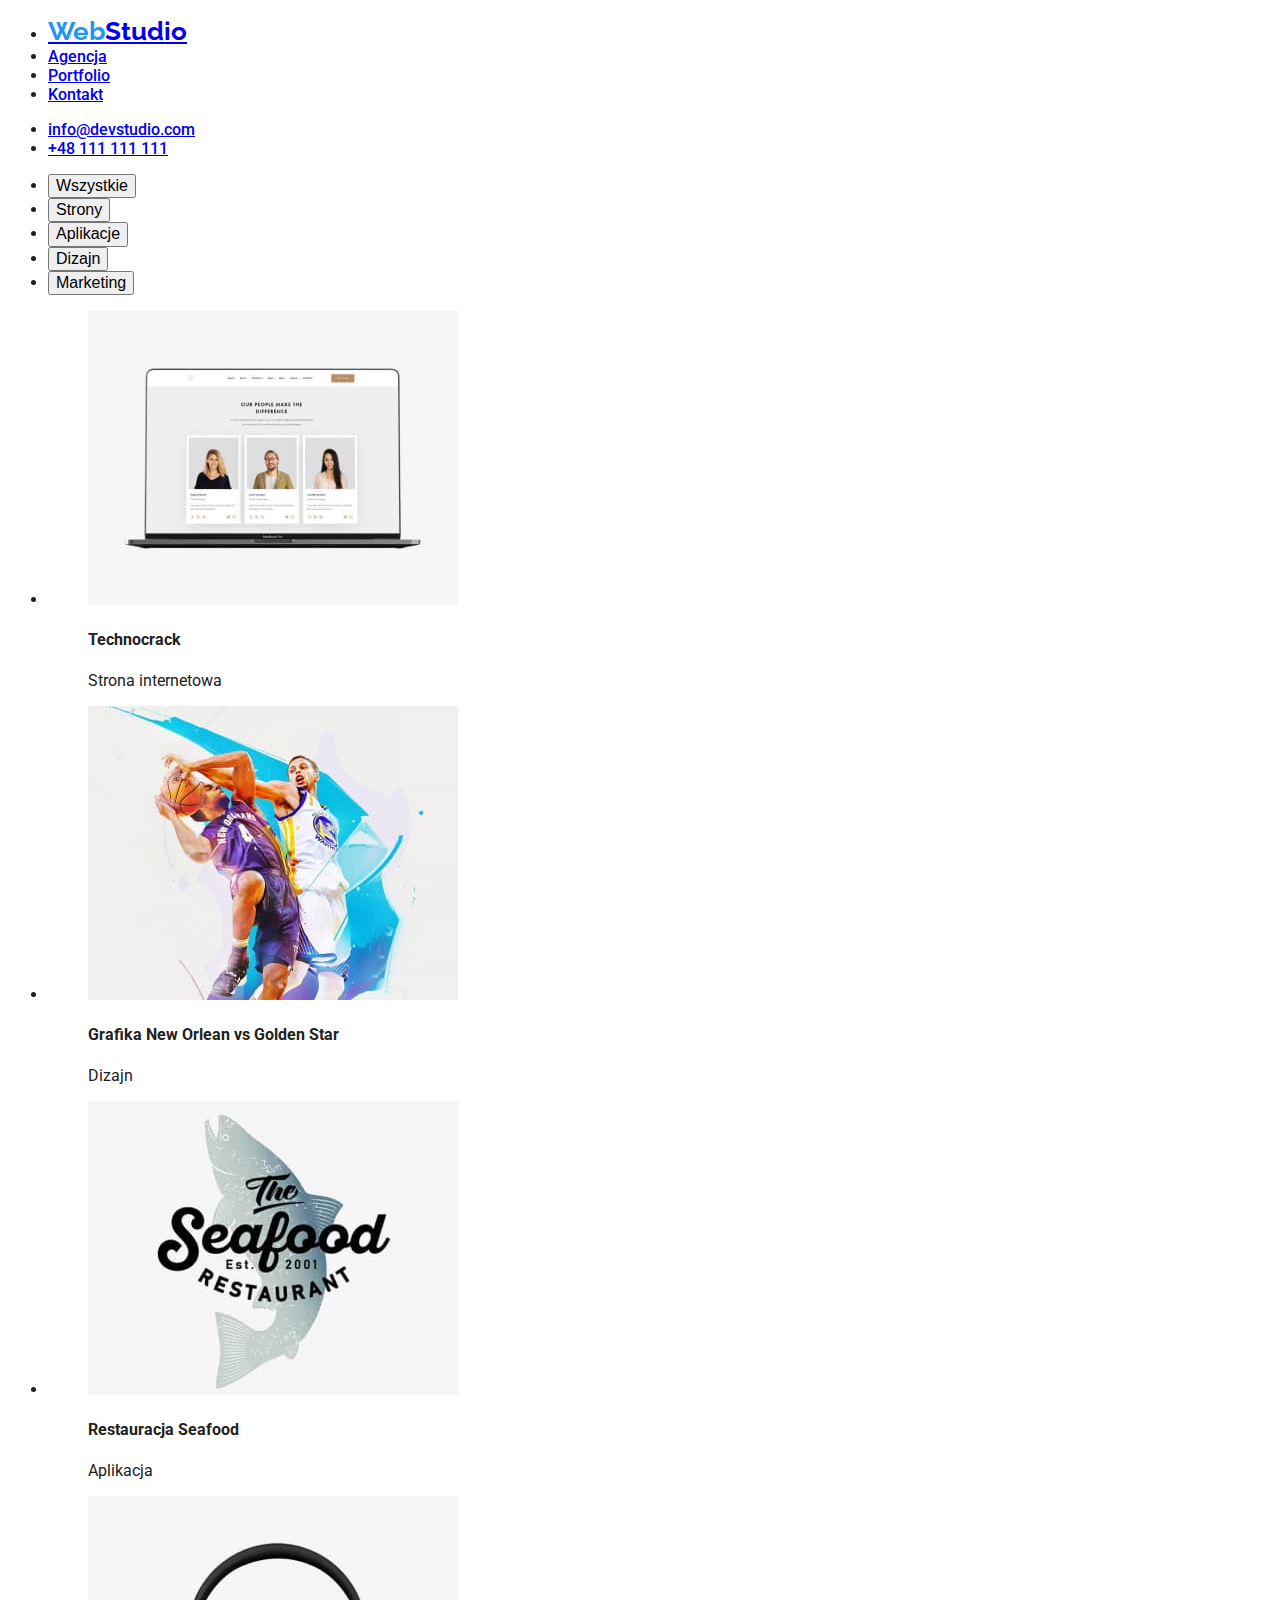
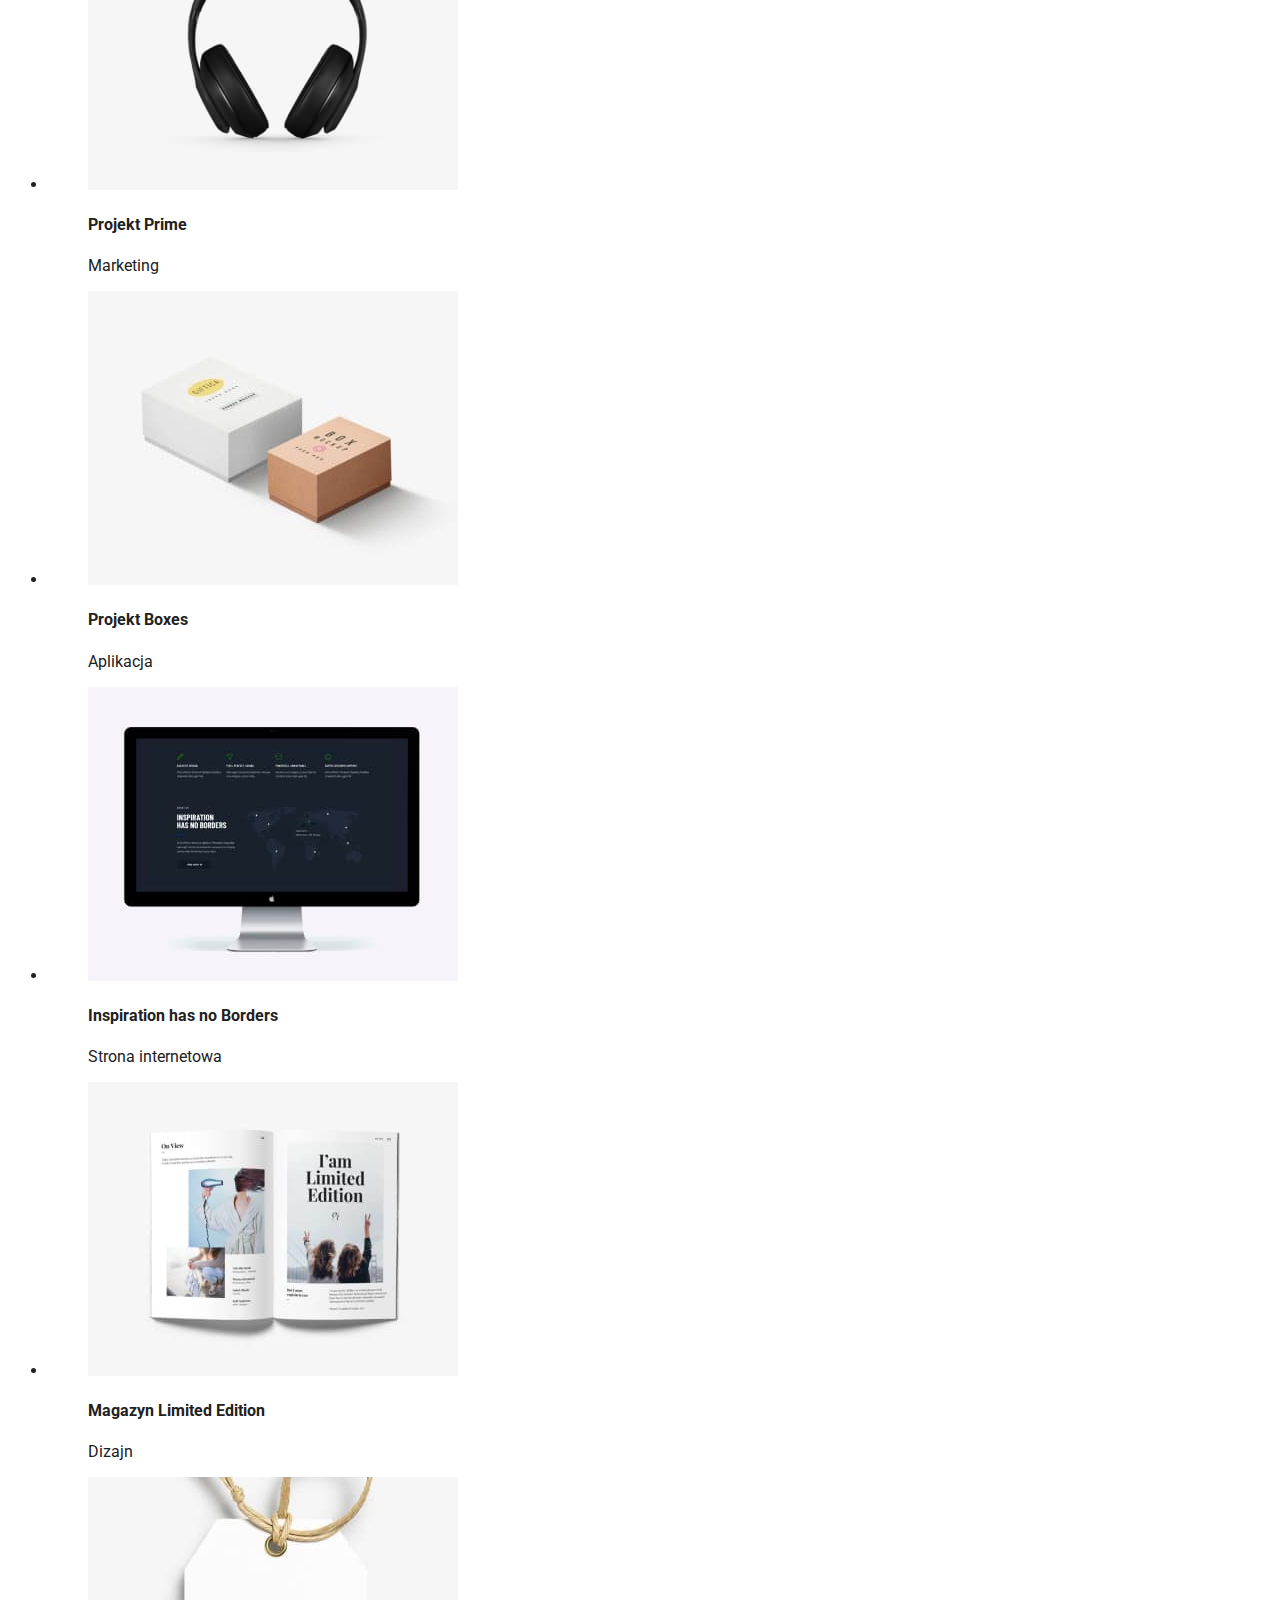
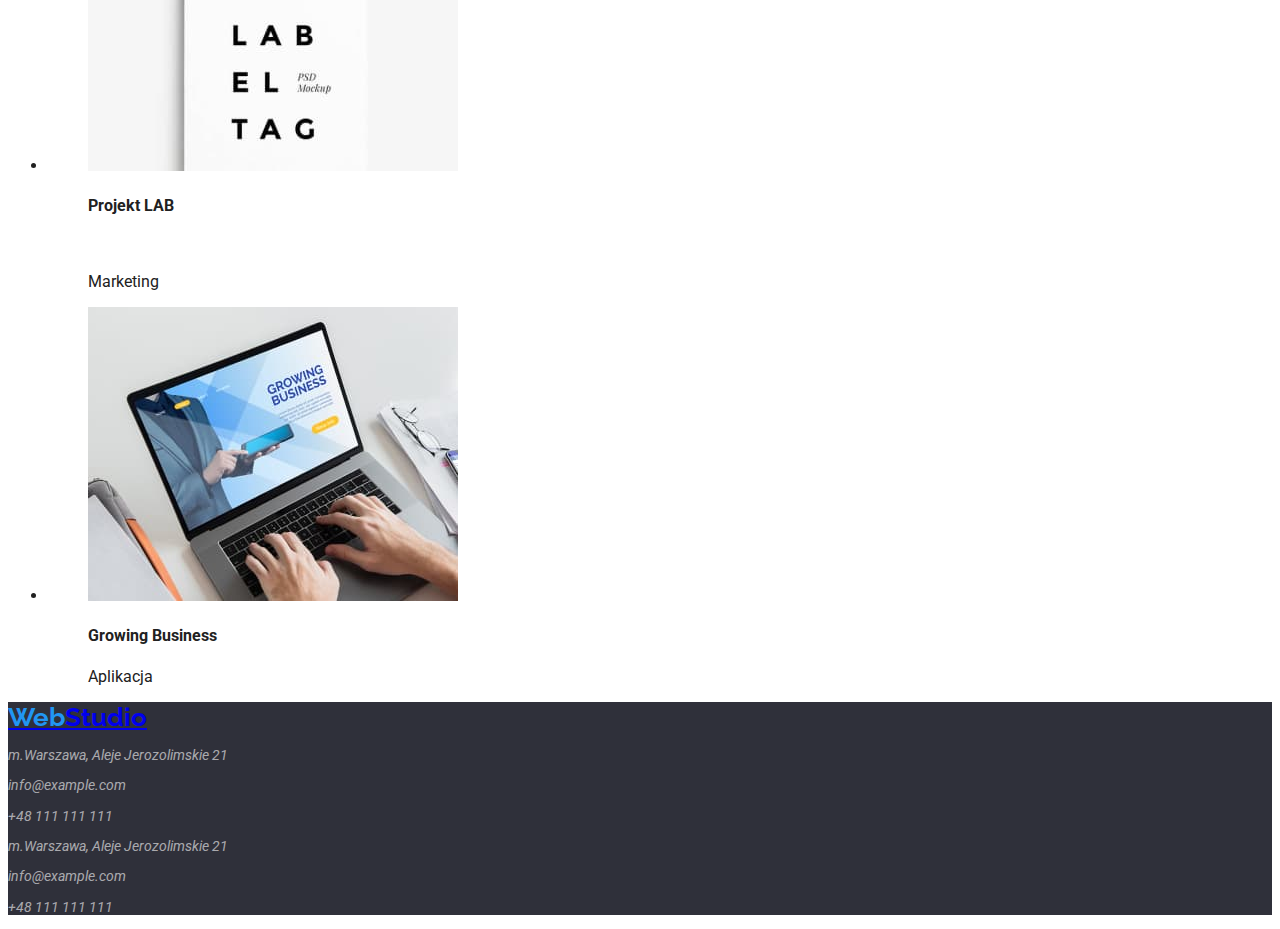
==== portfolio.html @ 72f35afb "hw03" ====
<!DOCTYPE html>
<html lang="pl">
  <head>
    <link rel="preconnect" href="https://fonts.googleapis.com" />
    <link rel="preconnect" href="https://fonts.gstatic.com" crossorigin />
    <link
      href="https://fonts.googleapis.com/css2?family=Raleway:wght@700&family=Roboto:wght@400;500;700;900&display=swap"
      rel="stylesheet"
    />
    <title>Portfolio</title>
    <link rel="stylesheet" href="./css/styles.css" />
  </head>
  <body>
    <header>
      <nav>
        <ul>
          <li>
            <a class="fontweight-700 logo" href="./index.html"
              ><span class="web">Web</span>Studio</a
            >
          </li>
          <li>
            <a class="fontweight-500 nav-link" href="html://agencja.pl"
              >Agencja</a
            >
          </li>
          <li>
            <a class="fontweight-500 nav-link" href="./portfolio.html"
              >Portfolio</a
            >
          </li>
          <li>
            <a class="fontweight-500 nav-link" href="html://kontakt.pl"
              >Kontakt</a
            >
          </li>
        </ul>
      </nav>
      <ul>
        <li>
          <a
            class="fontweight-500 nav-link mail"
            href="mailto:info@devstudio.com"
            >info@devstudio.com</a
          >
        </li>
        <li>
          <a class="fontweight-500 nav-link telefon" href="tel:+48111111111"
            >+48 111 111 111</a
          >
        </li>
      </ul>
    </header>
    <main>
      <div>
        <ul>
          <li>
            <button class="fontweight-500" type="button">Wszystkie</button>
          </li>
          <li><button class="fontweight-500" type="button">Strony</button></li>
          <li>
            <button class="fontweight-500" type="button">Aplikacje</button>
          </li>
          <li><button class="fontweight-500" type="button">Dizajn</button></li>
          <li>
            <button class="fontweight-500" type="button">Marketing</button>
          </li>
        </ul>
      </div>
      <div>
        <ul>
          <li>
            <figure>
              <img
                class="gallery"
                src="images/picture1-02.jpg"
                alt="team photo on a website"
                width="370"
                height="294"
              />
              <figcaption>
                <p class="fontweight-700 gallery-title">Technocrack</p>
                <p>Strona internetowa</p>
              </figcaption>
            </figure>
          </li>
          <li>
            <figure>
              <img
                class="gallery"
                src="images/picture2-02.jpg"
                alt="image of a basketball players"
                width="370"
                height="294"
              />
              <figcaption>
                <p class="fontweight-700 gallery-title">
                  Grafika New Orlean vs Golden Star
                </p>
                <p>Dizajn</p>
              </figcaption>
            </figure>
          </li>
          <li>
            <figure>
              <img
                class="gallery"
                src="images/picture3-02.jpg"
                alt="picture of a name restaurant"
                width="370"
                height="294"
              />
               
              <figcaption>
                <p class="fontweight-700 gallery-title">Restauracja Seafood</p>
                <p>Aplikacja</p>
              </figcaption>
            </figure>
          </li>
          <li>
            <figure>
              <img
                class="gallery"
                src="images/picture4-02.jpg"
                alt="image of a headphone"
                width="370"
                height="294"
              />
              <figcaption>
                <p class="fontweight-700 gallery-title">Projekt Prime</p>
                <p>Marketing</p>
              </figcaption>
            </figure>
          </li>
          <li>
            <figure>
              <img
                class="gallery"
                src="images/picture5-02.jpg"
                alt="image of a boxes"
                width="370"
                height="294"
              />
              <figcaption>
                <p class="fontweight-700 gallery-title">Projekt Boxes</p>
                <p>Aplikacja</p>
              </figcaption>
            </figure>
          </li>
          <li>
            <figure>
              <img
                class="gallery"
                src="images/picture6-02.jpg"
                alt="image of a monitor"
                width="370"
                height="294"
              />
              <figcaption>
                <p class="fontweight-700 gallery-title">
                  Inspiration has no Borders
                </p>
                <p>Strona internetowa</p>
              </figcaption>
            </figure>
          </li>
          <li>
            <figure>
              <img
                class="gallery"
                src="images/picture7-02.jpg"
                alt="image of a book"
                width="370"
                height="294"
              />
              <figcaption>
                <p class="fontweight-700 gallery-title">
                  Magazyn Limited Edition
                </p>
                <p>Dizajn</p>
              </figcaption>
            </figure>
          </li>
          <li>
            <figure>
              <img
                class="gallery"
                src="images/picture8-02.jpg"
                alt="image of a pendant"
                width="370"
                height="294"
              />
              <figcaption>
                <p class="fontweight-700 gallery-title">Projekt LAB</p>
                 
                <p>Marketing</p>
              </figcaption>
            </figure>
          </li>
          <li>
            <figure>
              <img
                class="gallery"
                src="images/picture9-02.jpg"
                alt="image of a desktop"
                width="370"
                height="294"
              />
              <figcaption>
                <p class="fontweight-700 gallery-title">Growing Business</p>
                <p>Aplikacja</p>
              </figcaption>
            </figure>
          </li>
        </ul>
      </div>
    </main>
    <footer>
      <a class="fontweight-700 logo" href="html://webstudio.pl"
        ><span class="web">Web</span>Studio</a
      >
      <address>
        <p>m.Warszawa, Aleje Jerozolimskie 21</p>
        <p>info@example.com</p>
        <p>+48 111 111 111</p>
      </address>
      <address>
        <p>m.Warszawa, Aleje Jerozolimskie 21</p>
        <p class="mail footer-link">info@example.com</p>
        <p class="footer-link">+48 111 111 111</p>
      </address>
    </footer>
  </body>
</html>
---- css/styles.css ----
:root{
    --main-color: #212121;
    --background-color: #e5e5e5;
    --footer-color: #2f303a;
    --blue-color:#2196f3;
    --contact-color: #757575;
    --button-color: #f5f4fa;
    --footer-address:#ffffff99;
    --light-color: #ffffff;
}
.fontweight-500{
    font-weight: 500;
}
.fontweight-600{
    font-weight: 600;
}
.fontweight-700{
    font-weight: 700;
}
header{
    background-color:var(--light-color);
}
.nav-link:hover, .nav-link:focus{
    color:var(--blue-color);
    font-size: 14px;
    line-height: 1.14;
}
body{
    font-family: "Roboto", "sans-serif";
    color: var(--main-color);
    background-color: var(--light-color);
}
button{
    font-size: 16px;
    line-height: 1.14;
}
button:hover, button:focus{
    color: var(--light-color);
    background-color: var(--blue-color);
    cursor: pointer;
}
.gallery{
    font-size: 18px;
    line-height: 2;
}
.gallery-title {
    font-size: 16px;
    line-height: 1.88;
}
.logo{
    font-size: 26px;
    font-family: "Raleway", "sans-serif";
    line-height: 1.19;
}
footer{
    background-color: var(--footer-color);
}
address{
    color: var(--footer-address);
    font-size: 14px;
    line-height: 1.17;
}
.web{
    color:var(--blue-color)
}
span[mail]{
   cursor: pointer;
}
h1{
    background-color: var(--footer-color);
    color:var(--light-color);
    font-size: 44px;
    line-height: 1.36;
    font-weight: 900;
}
.button-service{
    color:var(--light-color);
    background-color: var(--blue-color);
    cursor:default;
    font-size: 16px;
    line-height: 1.88;
}
.section-header{
    font-size: 36px;
    line-height: 1.17;
}
.section-heading{
    line-height: 1.14;
    font-size: 14px;
}
.section-text{
     line-height: 1.71;
    font-size: 14px;
}
.gallery-name
.gallery-description{
   font-size: 16px;
    line-height: 1.19;
}
.mail{
    cursor: pointer;
}
.footer-link:hover, .footer-link:focus{
    color:var(--blue-color);
    font-size: 14px;
    line-height: 1.14;
}
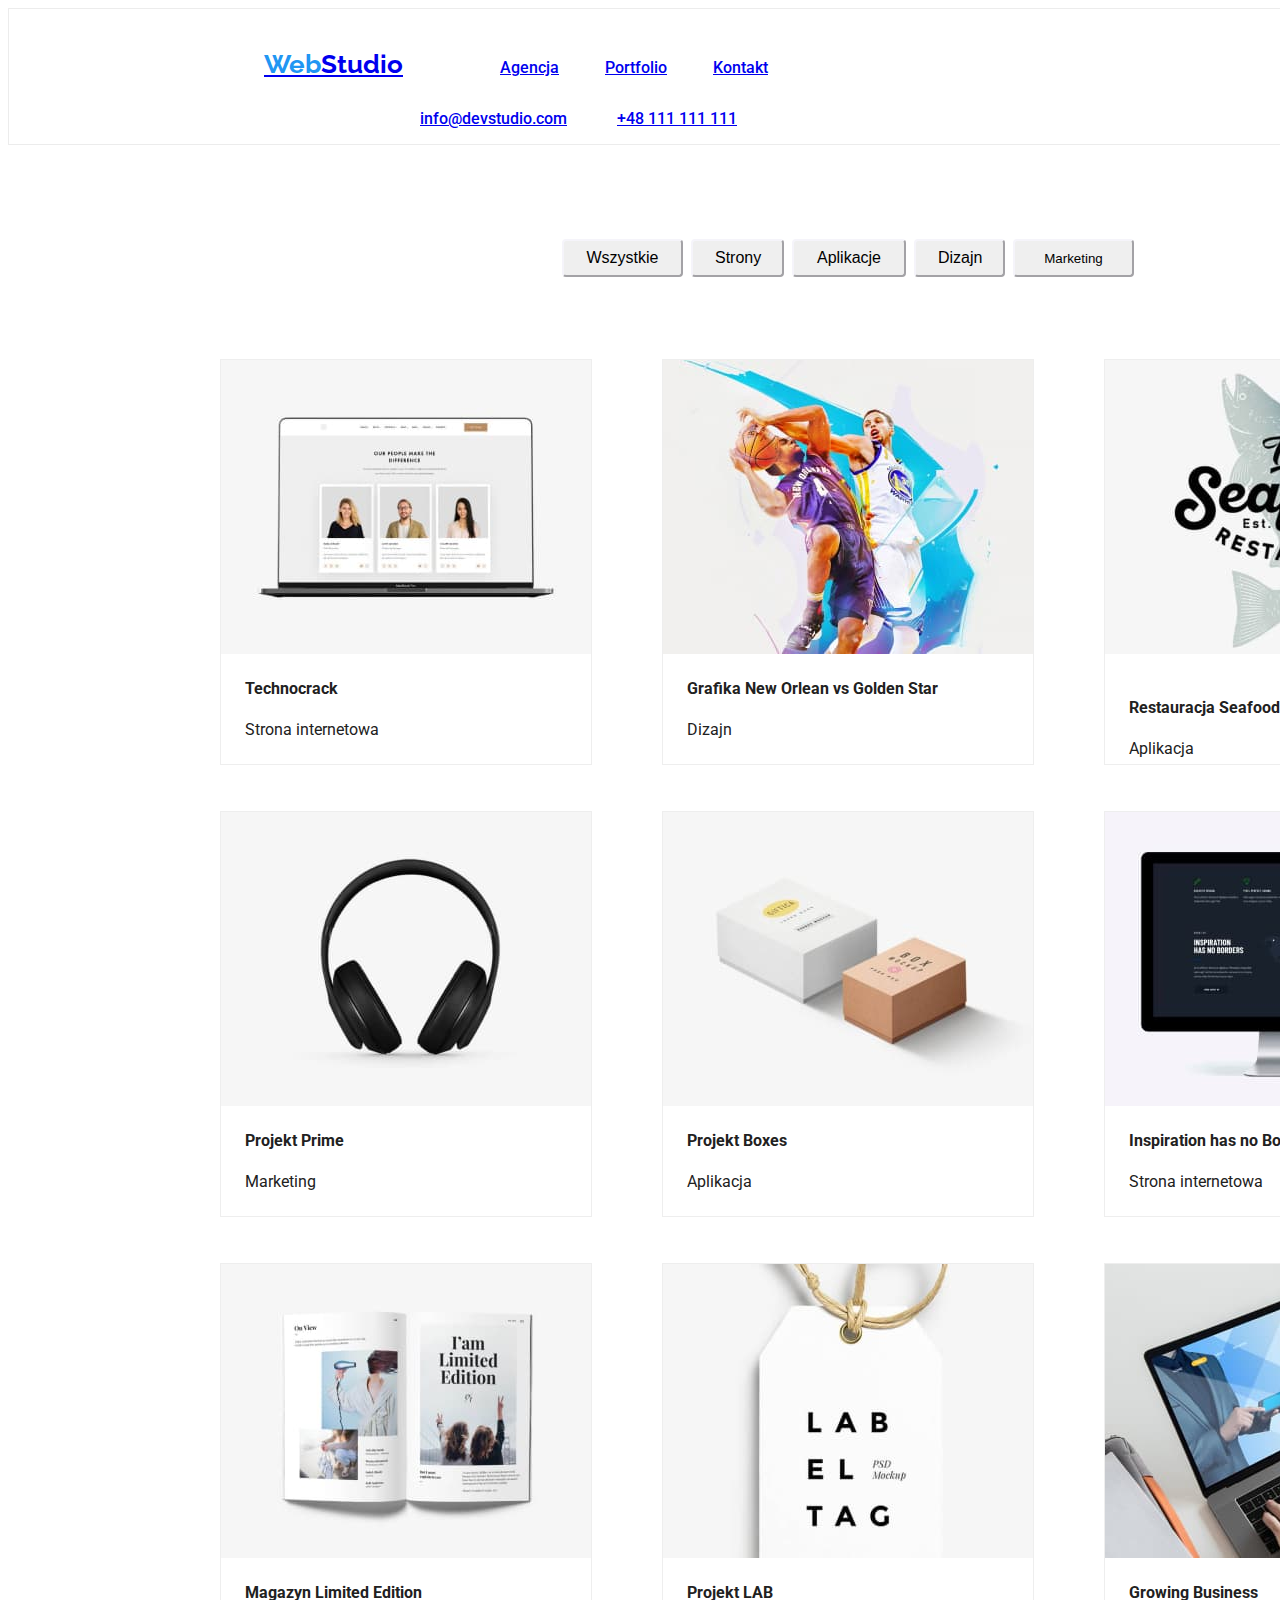
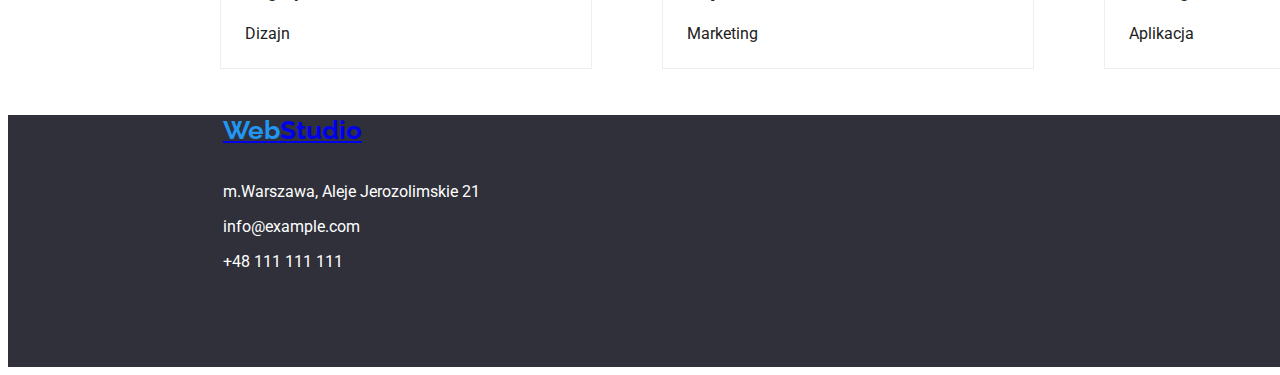
==== commit 58781673: "chang" ====
--- a/portfolio.html
+++ b/portfolio.html
@@ -8,227 +8,257 @@
       rel="stylesheet"
     />
     <title>Portfolio</title>
+    <link
+      rel="stylesheet"
+      href="https://cdnjs.cloudflare.com/ajax/libs/modern-normalize/1.1.0/modern-normalize.min.css"
+      integrity="sha512-wpPYUAdjBVSE4KJnH1VR1HeZfpl1ub8YT/NKx4PuQ5NmX2tKuGu6U/JRp5y+Y8XG2tV+wKQpNHVUX03MfMFn9Q=="
+      crossorigin="anonymous"
+      referrerpolicy="no-referrer"
+    />
     <link rel="stylesheet" href="./css/styles.css" />
   </head>
-  <body>
+  <body class="container">
     <header>
-      <nav>
+      <nav class="section-nav">
         <ul>
-          <li>
-            <a class="fontweight-700 logo" href="./index.html"
-              ><span class="web">Web</span>Studio</a
-            >
-          </li>
-          <li>
-            <a class="fontweight-500 nav-link" href="html://agencja.pl"
-              >Agencja</a
-            >
-          </li>
-          <li>
-            <a class="fontweight-500 nav-link" href="./portfolio.html"
-              >Portfolio</a
-            >
-          </li>
-          <li>
-            <a class="fontweight-500 nav-link" href="html://kontakt.pl"
-              >Kontakt</a
-            >
-          </li>
+          <div class="section-logo">
+            <li>
+              <a class="fontweight-700 logo" href="./index.html"
+                ><span class="web">Web</span>Studio</a
+              >
+            </li>
+          </div>
+          <div class="section-navlinks">
+            <li>
+              <a class="fontweight-500 nav-link" href="html://agencja.pl"
+                >Agencja</a
+              >
+            </li>
+            <li>
+              <a class="fontweight-500 nav-link" href="./portfolio.html"
+                >Portfolio</a
+              >
+            </li>
+            <li>
+              <a class="fontweight-500 nav-link" href="html://kontakt.pl"
+                >Kontakt</a
+              >
+            </li>
+          </div>
+          <div class="section-navcontacts">
+            <li>
+              <a
+                class="fontweight-500 nav-link mail"
+                href="mailto:info@devstudio.com"
+                >info@devstudio.com</a
+              >
+            </li>
+            <li>
+              <a class="fontweight-500 nav-link telefon" href="tel:+48111111111"
+                >+48 111 111 111</a
+              >
+            </li>
+          </div>
         </ul>
       </nav>
-      <ul>
-        <li>
-          <a
-            class="fontweight-500 nav-link mail"
-            href="mailto:info@devstudio.com"
-            >info@devstudio.com</a
-          >
-        </li>
-        <li>
-          <a class="fontweight-500 nav-link telefon" href="tel:+48111111111"
-            >+48 111 111 111</a
-          >
-        </li>
-      </ul>
     </header>
-    <main>
+    <main class="container">
       <div>
-        <ul>
-          <li>
-            <button class="fontweight-500" type="button">Wszystkie</button>
-          </li>
-          <li><button class="fontweight-500" type="button">Strony</button></li>
-          <li>
-            <button class="fontweight-500" type="button">Aplikacje</button>
-          </li>
-          <li><button class="fontweight-500" type="button">Dizajn</button></li>
-          <li>
-            <button class="fontweight-500" type="button">Marketing</button>
+        <ul class="section-buttons">
+          <li>
+            <button class="fontweight-500 buttons buttons1" type="button">
+              Wszystkie
+            </button>
+          </li>
+          <li>
+            <button class="fontweight-500 buttons buttons2" type="button">
+              Strony
+            </button>
+          </li>
+          <li>
+            <button class="fontweight-500 buttons buttons3" type="button">
+              Aplikacje
+            </button>
+          </li>
+          <li>
+            <button class="fontweight-500 buttons buttons4" type="button">
+              Dizajn
+            </button>
+          </li>
+          <li>
+            <button class="fontweight-500 buttons5" type="button">
+              Marketing
+            </button>
           </li>
         </ul>
       </div>
       <div>
-        <ul>
-          <li>
-            <figure>
-              <img
-                class="gallery"
+        <ul class="section-cards">
+          <li>
+            <figure class="section-photo cards">
+              <img
+                class="gallery card-photo"
                 src="images/picture1-02.jpg"
                 alt="team photo on a website"
                 width="370"
                 height="294"
               />
               <figcaption>
-                <p class="fontweight-700 gallery-title">Technocrack</p>
-                <p>Strona internetowa</p>
-              </figcaption>
-            </figure>
-          </li>
-          <li>
-            <figure>
-              <img
-                class="gallery"
+                <p class="fontweight-700 gallery-title card-title">
+                  Technocrack
+                </p>
+                <p class="card-subtitle">Strona internetowa</p>
+              </figcaption>
+            </figure>
+          </li>
+          <li>
+            <figure class="section-photo cards">
+              <img
+                class="gallery card-photo"
                 src="images/picture2-02.jpg"
                 alt="image of a basketball players"
                 width="370"
                 height="294"
               />
               <figcaption>
-                <p class="fontweight-700 gallery-title">
+                <p class="fontweight-700 gallery-title card-title">
                   Grafika New Orlean vs Golden Star
                 </p>
-                <p>Dizajn</p>
-              </figcaption>
-            </figure>
-          </li>
-          <li>
-            <figure>
-              <img
-                class="gallery"
+                <p class="card-subtitle">Dizajn</p>
+              </figcaption>
+            </figure>
+          </li>
+          <li>
+            <figure class="section-photo2 cards">
+              <img
+                class="gallery card-photo"
                 src="images/picture3-02.jpg"
                 alt="picture of a name restaurant"
                 width="370"
                 height="294"
-              />
-               
-              <figcaption>
-                <p class="fontweight-700 gallery-title">Restauracja Seafood</p>
-                <p>Aplikacja</p>
-              </figcaption>
-            </figure>
-          </li>
-          <li>
-            <figure>
-              <img
-                class="gallery"
+              /> 
+              <figcaption>
+                <p class="fontweight-700 gallery-title card-title">
+                  Restauracja Seafood
+                </p>
+                <p class="card-subtitle">Aplikacja</p>
+              </figcaption>
+            </figure>
+          </li>
+          <li>
+            <figure class="section-photo cards">
+              <img
+                class="gallery card-photo"
                 src="images/picture4-02.jpg"
                 alt="image of a headphone"
                 width="370"
                 height="294"
               />
               <figcaption>
-                <p class="fontweight-700 gallery-title">Projekt Prime</p>
-                <p>Marketing</p>
-              </figcaption>
-            </figure>
-          </li>
-          <li>
-            <figure>
-              <img
-                class="gallery"
+                <p class="fontweight-700 gallery-title card-title">
+                  Projekt Prime
+                </p>
+                <p class="card-subtitle">Marketing</p>
+              </figcaption>
+            </figure>
+          </li>
+          <li>
+            <figure class="section-photo cards">
+              <img
+                class="gallery card-photo"
                 src="images/picture5-02.jpg"
                 alt="image of a boxes"
                 width="370"
                 height="294"
               />
               <figcaption>
-                <p class="fontweight-700 gallery-title">Projekt Boxes</p>
-                <p>Aplikacja</p>
-              </figcaption>
-            </figure>
-          </li>
-          <li>
-            <figure>
-              <img
-                class="gallery"
+                <p class="fontweight-700 gallery-title card-title">
+                  Projekt Boxes
+                </p>
+                <p class="card-subtitle">Aplikacja</p>
+              </figcaption>
+            </figure>
+          </li>
+          <li>
+            <figure class="section-photo2 cards">
+              <img
+                class="gallery card-photo"
                 src="images/picture6-02.jpg"
                 alt="image of a monitor"
                 width="370"
                 height="294"
               />
               <figcaption>
-                <p class="fontweight-700 gallery-title">
+                <p class="fontweight-700 gallery-title card-title">
                   Inspiration has no Borders
                 </p>
-                <p>Strona internetowa</p>
-              </figcaption>
-            </figure>
-          </li>
-          <li>
-            <figure>
-              <img
-                class="gallery"
+                <p class="card-subtitle">Strona internetowa</p>
+              </figcaption>
+            </figure>
+          </li>
+          <li>
+            <figure class="section-photo cards">
+              <img
+                class="gallery card-photo"
                 src="images/picture7-02.jpg"
                 alt="image of a book"
                 width="370"
                 height="294"
               />
               <figcaption>
-                <p class="fontweight-700 gallery-title">
+                <p class="fontweight-700 gallery-title card-title">
                   Magazyn Limited Edition
                 </p>
-                <p>Dizajn</p>
-              </figcaption>
-            </figure>
-          </li>
-          <li>
-            <figure>
-              <img
-                class="gallery"
+                <p class="card-subtitle">Dizajn</p>
+              </figcaption>
+            </figure>
+          </li>
+          <li>
+            <figure class="section-photo cards">
+              <img
+                class="gallery card-photo"
                 src="images/picture8-02.jpg"
                 alt="image of a pendant"
                 width="370"
                 height="294"
               />
               <figcaption>
-                <p class="fontweight-700 gallery-title">Projekt LAB</p>
-                 
-                <p>Marketing</p>
-              </figcaption>
-            </figure>
-          </li>
-          <li>
-            <figure>
-              <img
-                class="gallery"
+                <p class="fontweight-700 gallery-title card-title">
+                  Projekt LAB
+                </p>
+                <p class="card-subtitle">Marketing</p>
+              </figcaption>
+            </figure>
+          </li>
+          <li>
+            <figure class="section-photo2 cards">
+              <img
+                class="gallery card-photo"
                 src="images/picture9-02.jpg"
                 alt="image of a desktop"
                 width="370"
                 height="294"
               />
               <figcaption>
-                <p class="fontweight-700 gallery-title">Growing Business</p>
-                <p>Aplikacja</p>
+                <p class="fontweight-700 gallery-title card-title">
+                  Growing Business
+                </p>
+                <p class="card-subtitle">Aplikacja</p>
               </figcaption>
             </figure>
           </li>
         </ul>
       </div>
     </main>
-    <footer>
-      <a class="fontweight-700 logo" href="html://webstudio.pl"
+    <footer class="container section-footer">
+      <a class="fontweight-700 logo logo-footer" href="html://webstudio.pl"
         ><span class="web">Web</span>Studio</a
       >
-      <address>
-        <p>m.Warszawa, Aleje Jerozolimskie 21</p>
-        <p>info@example.com</p>
-        <p>+48 111 111 111</p>
-      </address>
-      <address>
+      <div class="address-footer">
         <p>m.Warszawa, Aleje Jerozolimskie 21</p>
         <p class="mail footer-link">info@example.com</p>
         <p class="footer-link">+48 111 111 111</p>
-      </address>
+      </div>
     </footer>
   </body>
 </html>
--- a/css/styles.css
+++ b/css/styles.css
@@ -7,6 +7,8 @@
     --button-color: #f5f4fa;
     --footer-address:#ffffff99;
     --light-color: #ffffff;
+    --color-one: #EEEEEE;
+    --color-two: #ECECEC;
 }
 .fontweight-500{
     font-weight: 500;
@@ -29,10 +31,6 @@
     font-family: "Roboto", "sans-serif";
     color: var(--main-color);
     background-color: var(--light-color);
-}
-button{
-    font-size: 16px;
-    line-height: 1.14;
 }
 button:hover, button:focus{
     color: var(--light-color);
@@ -72,6 +70,7 @@
     font-size: 44px;
     line-height: 1.36;
     font-weight: 900;
+    
 }
 .button-service{
     color:var(--light-color);
@@ -79,6 +78,8 @@
     cursor:default;
     font-size: 16px;
     line-height: 1.88;
+    border-radius: 4px;
+    border: #2196f3;
 }
 .section-header{
     font-size: 36px;
@@ -104,4 +105,157 @@
     color:var(--blue-color);
     font-size: 14px;
     line-height: 1.14;
+}
+.container{
+    width: 1200px;
+}
+.section-nav{
+    width: 1600px;
+    border: 1px solid var(--color-two);
+    margin-bottom: 0;
+    flex-wrap: nowrap;
+    margin: 0 auto;
+}
+.section-navlinks{
+    display: inline-flex;
+    list-style: none;
+    padding-left: 93px;
+    color: var(--main-color);
+    align-content: space-between;
+    gap:46px;
+    padding-bottom: 32px;
+}
+.section-logo{
+    display: inline-flex;
+    list-style: none;
+    padding-left: 215px;
+    padding-top: 24px;
+    padding-bottom: 25px;
+    
+
+}
+.section-navcontacts{
+    display: inline-flex;
+    list-style: none;
+    padding-right: 227px;
+padding-left: 371px;
+gap:50px;}
+.section-motto{
+    background-color: var(--footer-color);
+    width: 1600px;
+    margin-top: 0;
+}
+.section-lorem{
+    display: inline-flex;
+    list-style: none;
+    width: 1600px;
+    }
+.section-pictures{
+    display: inline-flex;
+    width: 1600px;
+    list-style: none;
+}
+.section-team{
+    display: inline-flex;
+    list-style: none;
+    width: 1600px;
+}
+.section-footer{
+    width: 1600px;
+    text-decoration: none;
+}
+.logo-footer{
+    padding-top:60px;
+    padding-left: 215px;
+
+}
+.section-buttons{
+    width: 1600px;
+    display: inline-flex;
+    list-style: none;
+    justify-content: center;
+}
+.section-cards{
+    width: 1600px;
+    display:flex;
+    list-style: none;
+    flex-wrap: wrap;
+    justify-content: center;
+}
+.buttons{
+    border-radius: 4px;
+    border-color: var(--button-color);
+    margin-right: 8px;
+}
+.section-photo{
+    border: 1px solid var(--color-one);
+    margin-right: 30px;
+    margin-bottom: 30px;
+}
+.section-photo2{
+    border: 1px solid var(--color-one)
+}
+.lorem-title{
+    padding-left: 215px;
+    align-items: flex-start;
+}
+.lorem-text{
+    padding-left: 215px;
+}
+.buttons{
+    font-size: 16px;
+    line-height: 1.14;
+    padding-top: 6px;
+    padding-left: 22px;
+    padding-bottom: 6px;
+    padding-right: 22px;
+    height: 38px;
+
+}
+.buttons1{
+    width: 121px;
+}
+.buttons2{
+    width: 93px;
+}
+.buttons3{
+    width: 114px;
+}
+.buttons4{
+    width: 91px;
+}
+.buttons5{
+    border-radius: 4px;
+    border-color: var(--button-color);
+    width: 121px;
+    height: 38px;
+}
+.section-buttons{
+    margin-top:94px;
+    margin-bottom: 50px;
+}
+.cards{
+    width: 370px;
+    height:404px;
+}
+.card-title{
+    padding-left: 24px;
+    padding-right: 24px;
+}
+.card-subtitle{
+    padding-left: 24px;
+    padding-right: 24px;
+    padding-bottom: 20px;
+    margin-top: 4px;
+}
+.card-photo{
+    width: 370px;
+    height: 294px;
+}
+.address-footer{
+    padding-left: 215px;
+    padding-top: 20px;
+    padding-bottom: 80px;
+    text-decoration: none;
+    color: var(--light-color);
 }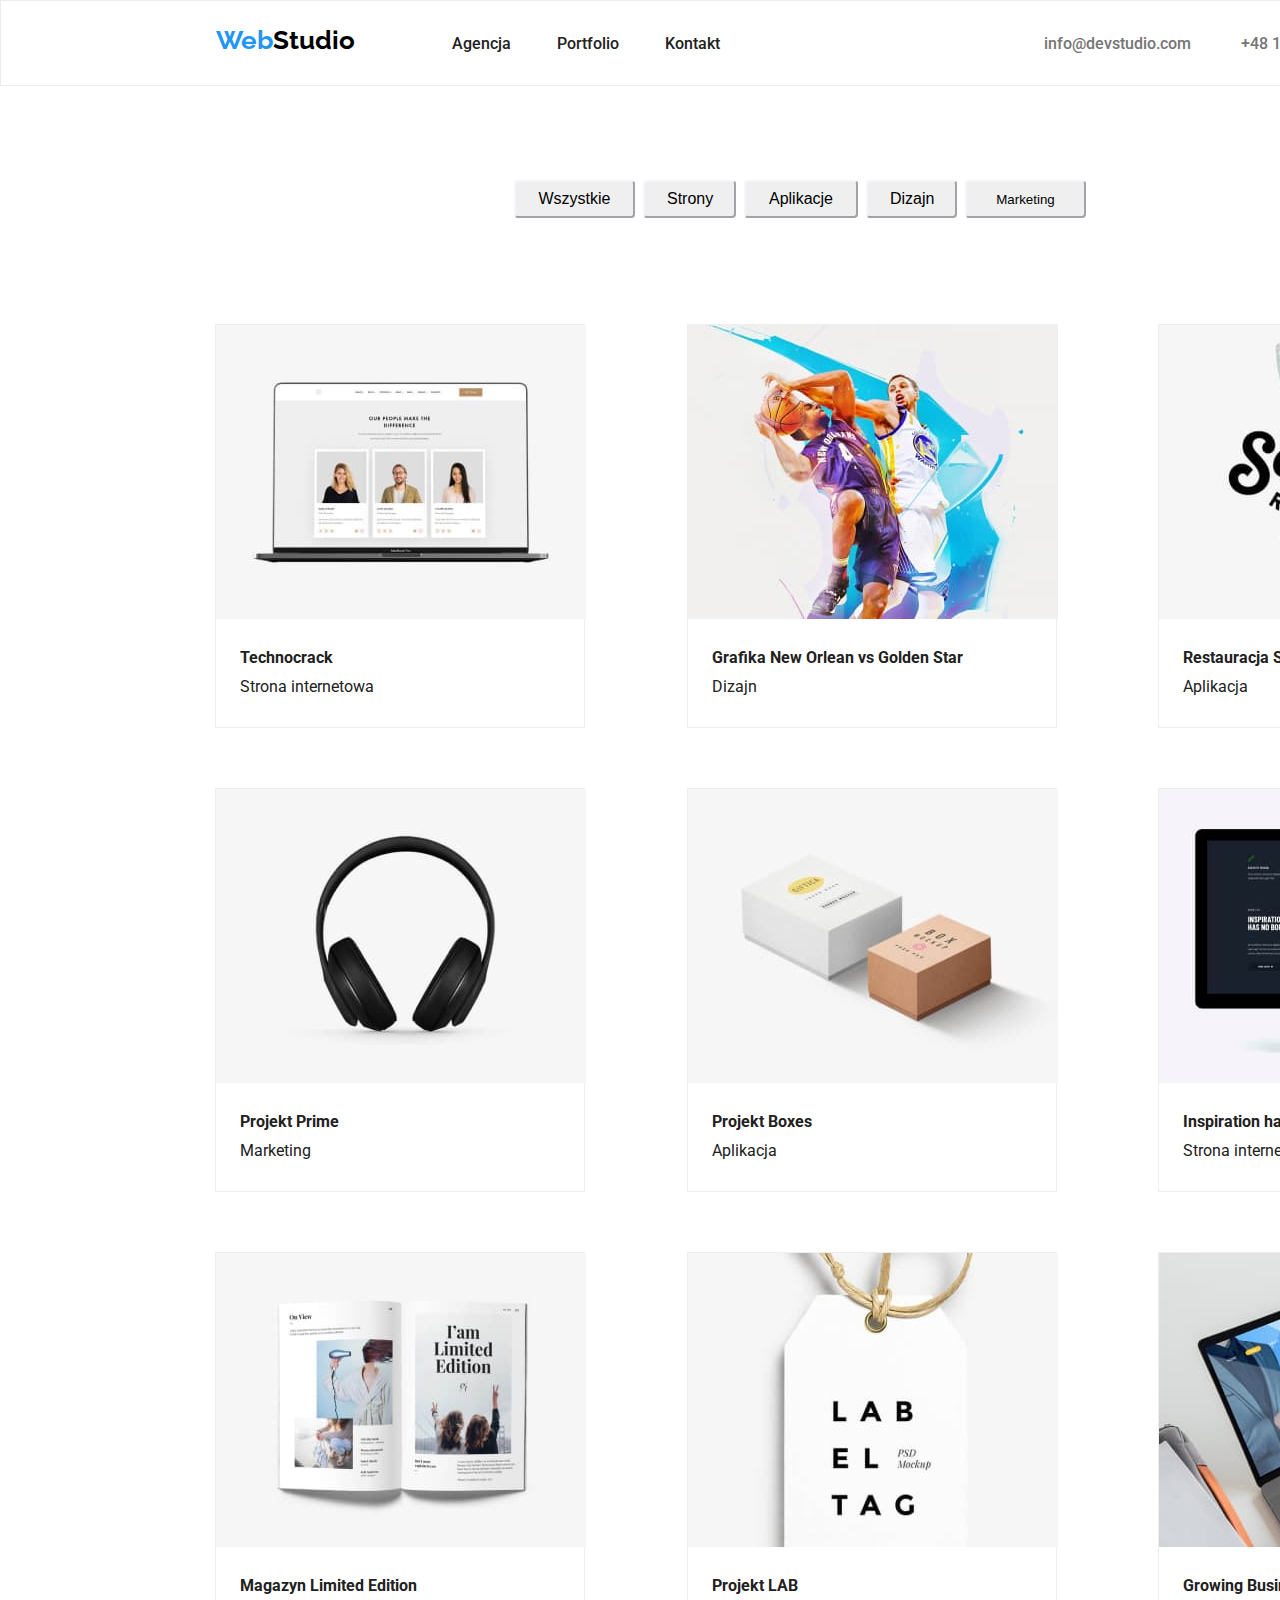
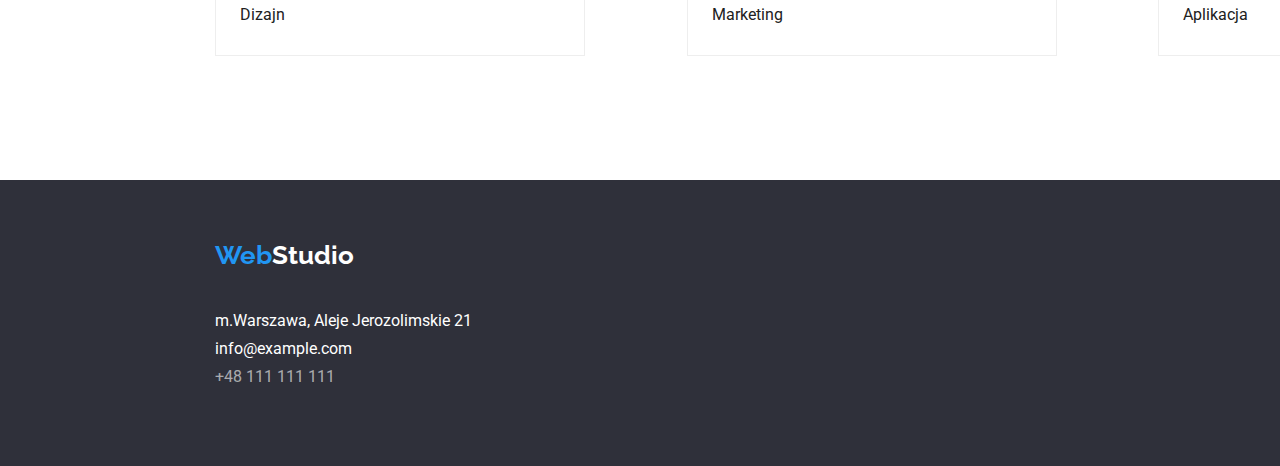
==== commit 6ffc4129: "homework-03" ====
--- a/portfolio.html
+++ b/portfolio.html
@@ -24,23 +24,23 @@
           <div class="section-logo">
             <li>
               <a class="fontweight-700 logo" href="./index.html"
-                ><span class="web">Web</span>Studio</a
+                ><span class="web">Web</span><span class="studio">Studio</span></a
               >
             </li>
           </div>
           <div class="section-navlinks">
             <li>
-              <a class="fontweight-500 nav-link" href="html://agencja.pl"
+              <a class="fontweight-500 nav-link agency" href="html://agencja.pl"
                 >Agencja</a
               >
             </li>
             <li>
-              <a class="fontweight-500 nav-link" href="./portfolio.html"
+              <a class="fontweight-500 nav-link portfolio" href="./portfolio.html"
                 >Portfolio</a
               >
             </li>
             <li>
-              <a class="fontweight-500 nav-link" href="html://kontakt.pl"
+              <a class="fontweight-500 nav-link contact" href="html://kontakt.pl"
                 >Kontakt</a
               >
             </li>
@@ -48,13 +48,13 @@
           <div class="section-navcontacts">
             <li>
               <a
-                class="fontweight-500 nav-link mail"
+                class="fontweight-500 nav-link mail02 mail contact-mail"
                 href="mailto:info@devstudio.com"
                 >info@devstudio.com</a
               >
             </li>
             <li>
-              <a class="fontweight-500 nav-link telefon" href="tel:+48111111111"
+              <a class="fontweight-500 nav-link telefon number-contact" href="tel:+48111111111"
                 >+48 111 111 111</a
               >
             </li>
@@ -94,49 +94,47 @@
       </div>
       <div>
         <ul class="section-cards">
-          <li>
-            <figure class="section-photo cards">
-              <img
-                class="gallery card-photo"
+          <li class="card-photo">
+            <figure class="section-photo cards">
+              <img
+                class="gallery"
                 src="images/picture1-02.jpg"
                 alt="team photo on a website"
                 width="370"
                 height="294"
               />
               <figcaption>
-                <p class="fontweight-700 gallery-title card-title">
-                  Technocrack
+                <p class="fontweight-700 gallery-title card-title">Technocrack
                 </p>
                 <p class="card-subtitle">Strona internetowa</p>
               </figcaption>
             </figure>
           </li>
-          <li>
-            <figure class="section-photo cards">
-              <img
-                class="gallery card-photo"
+          <li class="card-photo">
+            <figure class="section-photo cards">
+              <img
+                class="gallery"
                 src="images/picture2-02.jpg"
                 alt="image of a basketball players"
                 width="370"
                 height="294"
               />
               <figcaption>
-                <p class="fontweight-700 gallery-title card-title">
-                  Grafika New Orlean vs Golden Star
+                <p class="fontweight-700 gallery-title card-title">Grafika New Orlean vs Golden Star
                 </p>
                 <p class="card-subtitle">Dizajn</p>
               </figcaption>
             </figure>
           </li>
-          <li>
-            <figure class="section-photo2 cards">
-              <img
-                class="gallery card-photo"
+          <li class="card-photo">
+            <figure class="section-photo cards">
+              <img
+                class="gallery"
                 src="images/picture3-02.jpg"
                 alt="picture of a name restaurant"
                 width="370"
                 height="294"
-              /> 
+              />
               <figcaption>
                 <p class="fontweight-700 gallery-title card-title">
                   Restauracja Seafood
@@ -145,10 +143,10 @@
               </figcaption>
             </figure>
           </li>
-          <li>
-            <figure class="section-photo cards">
-              <img
-                class="gallery card-photo"
+          <li class="card-photo">
+            <figure class="section-photo cards">
+              <img
+                class="gallery"
                 src="images/picture4-02.jpg"
                 alt="image of a headphone"
                 width="370"
@@ -162,10 +160,10 @@
               </figcaption>
             </figure>
           </li>
-          <li>
-            <figure class="section-photo cards">
-              <img
-                class="gallery card-photo"
+          <li class="card-photo">
+            <figure class="section-photo cards">
+              <img
+                class="gallery"
                 src="images/picture5-02.jpg"
                 alt="image of a boxes"
                 width="370"
@@ -179,10 +177,10 @@
               </figcaption>
             </figure>
           </li>
-          <li>
-            <figure class="section-photo2 cards">
-              <img
-                class="gallery card-photo"
+          <li class="card-photo">
+            <figure class="section-photo cards">
+              <img
+                class="gallery"
                 src="images/picture6-02.jpg"
                 alt="image of a monitor"
                 width="370"
@@ -196,10 +194,10 @@
               </figcaption>
             </figure>
           </li>
-          <li>
-            <figure class="section-photo cards">
-              <img
-                class="gallery card-photo"
+          <li class="card-photo">
+            <figure class="section-photo cards">
+              <img
+                class="gallery"
                 src="images/picture7-02.jpg"
                 alt="image of a book"
                 width="370"
@@ -213,10 +211,10 @@
               </figcaption>
             </figure>
           </li>
-          <li>
-            <figure class="section-photo cards">
-              <img
-                class="gallery card-photo"
+          <li class="card-photo">
+            <figure class="section-photo cards">
+              <img
+                class="gallery"
                 src="images/picture8-02.jpg"
                 alt="image of a pendant"
                 width="370"
@@ -230,10 +228,10 @@
               </figcaption>
             </figure>
           </li>
-          <li>
+          <li class="card-photo">
             <figure class="section-photo2 cards">
               <img
-                class="gallery card-photo"
+                class="gallery"
                 src="images/picture9-02.jpg"
                 alt="image of a desktop"
                 width="370"
@@ -252,13 +250,12 @@
     </main>
     <footer class="container section-footer">
       <a class="fontweight-700 logo logo-footer" href="html://webstudio.pl"
-        ><span class="web">Web</span>Studio</a
+        ><span class="web">Web</span><span class="studio2">Studio</span></a
       >
       <div class="address-footer">
-        <p>m.Warszawa, Aleje Jerozolimskie 21</p>
+        <p class="address">m.Warszawa, Aleje Jerozolimskie 21</p>
         <p class="mail footer-link">info@example.com</p>
-        <p class="footer-link">+48 111 111 111</p>
-      </div>
+        <p class="number footer-link">+48 111 111 111</p>
     </footer>
   </body>
 </html>
--- a/css/styles.css
+++ b/css/styles.css
@@ -9,7 +9,15 @@
     --light-color: #ffffff;
     --color-one: #EEEEEE;
     --color-two: #ECECEC;
-}
+    --color-three: #000000;
+}
+*,
+*::before,
+*::after {
+    margin: 0;
+   padding: 0;
+   box-sizing: border-box;
+   }
 .fontweight-500{
     font-weight: 500;
 }
@@ -26,6 +34,19 @@
     color:var(--blue-color);
     font-size: 14px;
     line-height: 1.14;
+    text-decoration: none;
+}
+.agency{
+    text-decoration: none;
+    color: var(--main-color);
+}
+.portfolio{
+    text-decoration: none;
+    color: var(--main-color);
+}
+.contact{
+    text-decoration: none;
+    color: var(--main-color);
 }
 body{
     font-family: "Roboto", "sans-serif";
@@ -49,6 +70,7 @@
     font-size: 26px;
     font-family: "Raleway", "sans-serif";
     line-height: 1.19;
+    text-decoration: none;
 }
 footer{
     background-color: var(--footer-color);
@@ -59,7 +81,15 @@
     line-height: 1.17;
 }
 .web{
-    color:var(--blue-color)
+    color:var(--blue-color);
+}
+.studio{
+    color:var(--color-three);
+    text-decoration: none;
+}
+.studio2{
+    color:var(--light-color);
+    text-decoration: none;
 }
 span[mail]{
    cursor: pointer;
@@ -70,6 +100,11 @@
     font-size: 44px;
     line-height: 1.36;
     font-weight: 900;
+    padding-top: 200px;
+    padding-left: 452px;
+    padding-right: 452px;
+    text-align: center;
+word-wrap: break-word;
     
 }
 .button-service{
@@ -80,10 +115,36 @@
     line-height: 1.88;
     border-radius: 4px;
     border: #2196f3;
+    margin-top: 30px;
+    margin-bottom: 200px;
+    margin-left: 700px;
+    margin-right: 700px;
+    width:200px;
+    height: 50px;
+    padding-left: 41px;
+    padding-top: 10px;
+    padding-right: 42px;
+    padding-bottom: 10px;
+
 }
 .section-header{
     font-size: 36px;
     line-height: 1.17;
+    flex-wrap: nowrap;
+    text-align: justify;
+    padding-left: 624px;
+    padding-top:94px;
+}
+.section-header02{
+    font-size: 36px;
+    line-height: 1.17;
+    flex-wrap: nowrap;
+    text-align: justify;
+    padding-left: 695px;
+    padding-top: 94px;
+    background-color: var(--button-color);
+    margin:auto;
+    width: 1600px;
 }
 .section-heading{
     line-height: 1.14;
@@ -93,13 +154,62 @@
      line-height: 1.71;
     font-size: 14px;
 }
-.gallery-name
-.gallery-description{
+.gallery-name{
+    font-size: 16px;
+    line-height: 1.19;
+    padding-left: 99px;
+    padding-right: 99px;
+    margin-top: 30px;
+}
+.gallery-description01{
    font-size: 16px;
     line-height: 1.19;
+    padding-left: 70px;
+    padding-right: 70px;
+    margin-top: 10px;
+}
+.gallery-description02{
+    font-size: 16px;
+     line-height: 1.19;
+     padding-left: 62px;
+     padding-right: 61px;
+     margin-top: 10px;
+ }
+ .gallery-description03{
+    font-size: 16px;
+     line-height: 1.19;
+     padding-left: 97px;
+     padding-right: 97px;
+     margin-top: 10px;
+ }
+ .gallery-description04{
+    font-size: 16px;
+     line-height: 1.19;
+     padding-left: 92px;
+     padding-left: 91px;
+     margin-top: 10px;
+ }
+ span[mail2]{
+    cursor: pointer;
+ }
+ .mail2{
+    cursor: pointer;
+    margin-top: 9px;
+    color: var(--main-color);
+    text-decoration: none;
+}
+.number-contact{
+color: var(--contact-color);
+text-decoration: none;
+}
+
+.contact-mail{
+    text-decoration: none;
+    color:var(--contact-color);
 }
 .mail{
     cursor: pointer;
+    margin-top: 9px;
 }
 .footer-link:hover, .footer-link:focus{
     color:var(--blue-color);
@@ -112,57 +222,76 @@
 .section-nav{
     width: 1600px;
     border: 1px solid var(--color-two);
-    margin-bottom: 0;
-    flex-wrap: nowrap;
-    margin: 0 auto;
+    padding-right: 227px;
+    padding-left: 215px;
 }
 .section-navlinks{
     display: inline-flex;
     list-style: none;
-    padding-left: 93px;
-    color: var(--main-color);
-    align-content: space-between;
+    color: var(--main-color);
+    justify-content: space-between;
+    align-items: center;
     gap:46px;
+    margin-left: 93px;
+    padding-top: 32px;
     padding-bottom: 32px;
 }
 .section-logo{
     display: inline-flex;
     list-style: none;
-    padding-left: 215px;
     padding-top: 24px;
     padding-bottom: 25px;
     
-
 }
 .section-navcontacts{
     display: inline-flex;
     list-style: none;
-    padding-right: 227px;
-padding-left: 371px;
-gap:50px;}
+gap:50px;
+margin-left: 320px;
+padding-top: 32px;
+padding-bottom: 32px;
+color: var(--contact-color);}
+
 .section-motto{
     background-color: var(--footer-color);
     width: 1600px;
-    margin-top: 0;
-}
+    margin-top: 0px;
+    }
 .section-lorem{
-    display: inline-flex;
-    list-style: none;
-    width: 1600px;
+    display:flex;
+    list-style: none;
+    width: 1600px;
+    padding-top: 94px;
+    padding-left: 215px;
+    padding-right: 215px;
+    }
+    .section-text{
+        margin-top: 10px;
     }
 .section-pictures{
     display: inline-flex;
     width: 1600px;
     list-style: none;
+    justify-content: center;
+    padding-bottom: 94px;
+    padding-top: 50px;
+    padding-left: 215px;
+    padding-right: 215px;
 }
 .section-team{
     display: inline-flex;
     list-style: none;
     width: 1600px;
+    background-color: var(--button-color);
+    padding-top: 50px;
+    padding-left: 215px;
+    padding-bottom: 94px;
+
 }
 .section-footer{
     width: 1600px;
     text-decoration: none;
+    padding-top: 60px;
 }
 .logo-footer{
     padding-top:60px;
@@ -179,8 +308,13 @@
     width: 1600px;
     display:flex;
     list-style: none;
+    justify-content: center;
     flex-wrap: wrap;
-    justify-content: center;
+    column-gap: 30px;
+    row-gap: 30px;
+    padding-bottom: 94px;
+    margin-top: 56px;
+    padding-left: 215px;
 }
 .buttons{
     border-radius: 4px;
@@ -193,14 +327,25 @@
     margin-bottom: 30px;
 }
 .section-photo2{
-    border: 1px solid var(--color-one)
-}
-.lorem-title{
-    padding-left: 215px;
-    align-items: flex-start;
-}
-.lorem-text{
-    padding-left: 215px;
+    border: 1px solid var(--color-one);
+    margin-right: 30px;
+    margin-bottom: 30px;
+}
+.lorem-title01{
+    padding-left: 215px;
+    padding-top: 94px;
+    
+}
+.lorem-text01{
+    padding-left: 215px;
+    padding-top: 94px;
+    margin-top: 10px;
+}
+item1{
+    flex-grow: 1;
+}
+item3{
+    flex-grow:2;
 }
 .buttons{
     font-size: 16px;
@@ -241,6 +386,7 @@
 .card-title{
     padding-left: 24px;
     padding-right: 24px;
+    margin-top: 20px;
 }
 .card-subtitle{
     padding-left: 24px;
@@ -249,8 +395,7 @@
     margin-top: 4px;
 }
 .card-photo{
-    width: 370px;
-    height: 294px;
+    flex-basis: calc((100% - (2 * 30px)) / 3);
 }
 .address-footer{
     padding-left: 215px;
@@ -258,4 +403,32 @@
     padding-bottom: 80px;
     text-decoration: none;
     color: var(--light-color);
-}+}
+.team-member{
+    border-radius:3px;
+    border-color: rgba(0,0,0,0.12);
+    width: 270px;
+    height: 368px;
+    margin-right: 30px;
+    background-color:var(--light-color);
+}
+.team-member02{
+    border-radius:3px;
+    border-color: rgba(0,0,0,0.12);
+    width: 270px;
+    height: 368px;
+    margin-right: 30px;
+    background-color:var(--light-color);
+}
+.box-picture{
+    margin-right: 30px;
+}
+.address{
+margin-top: 20px;
+}
+.number{
+    margin-top: 9px;
+    color: var(--footer-address);
+}
+
+
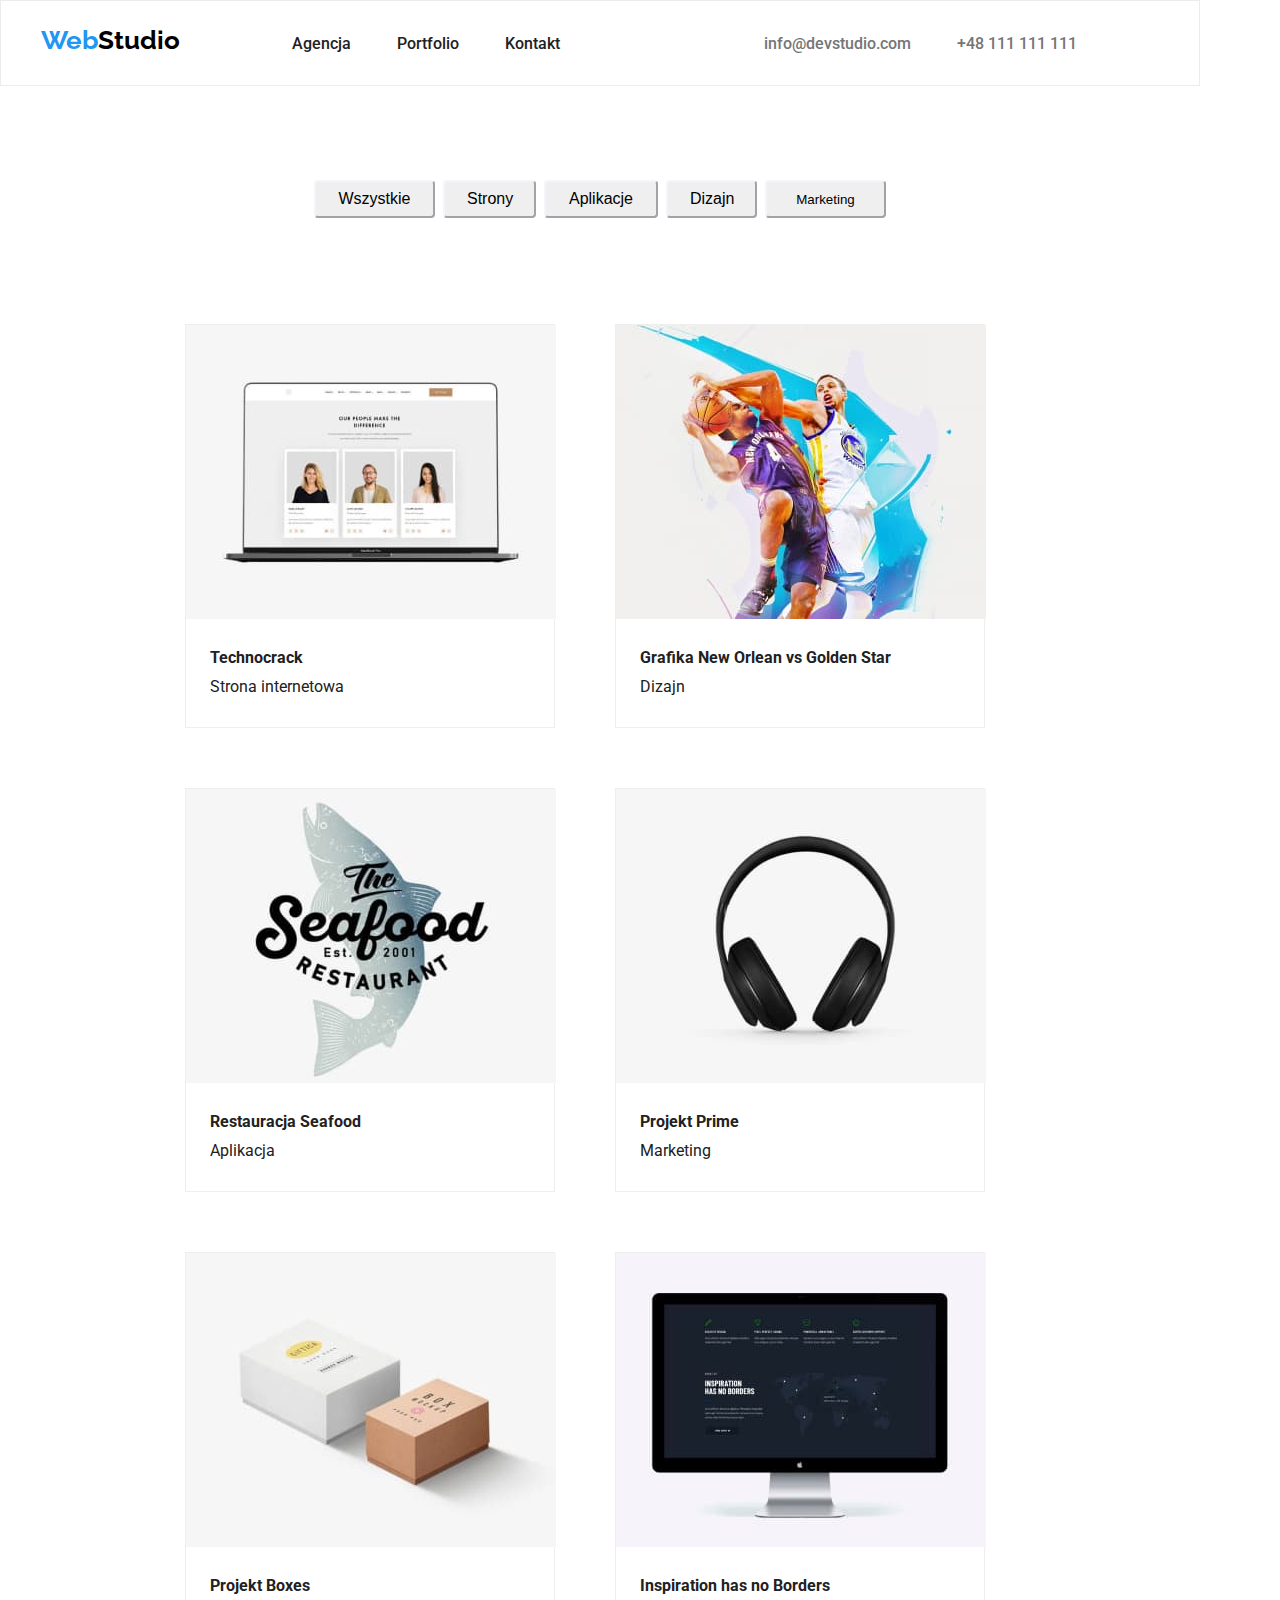
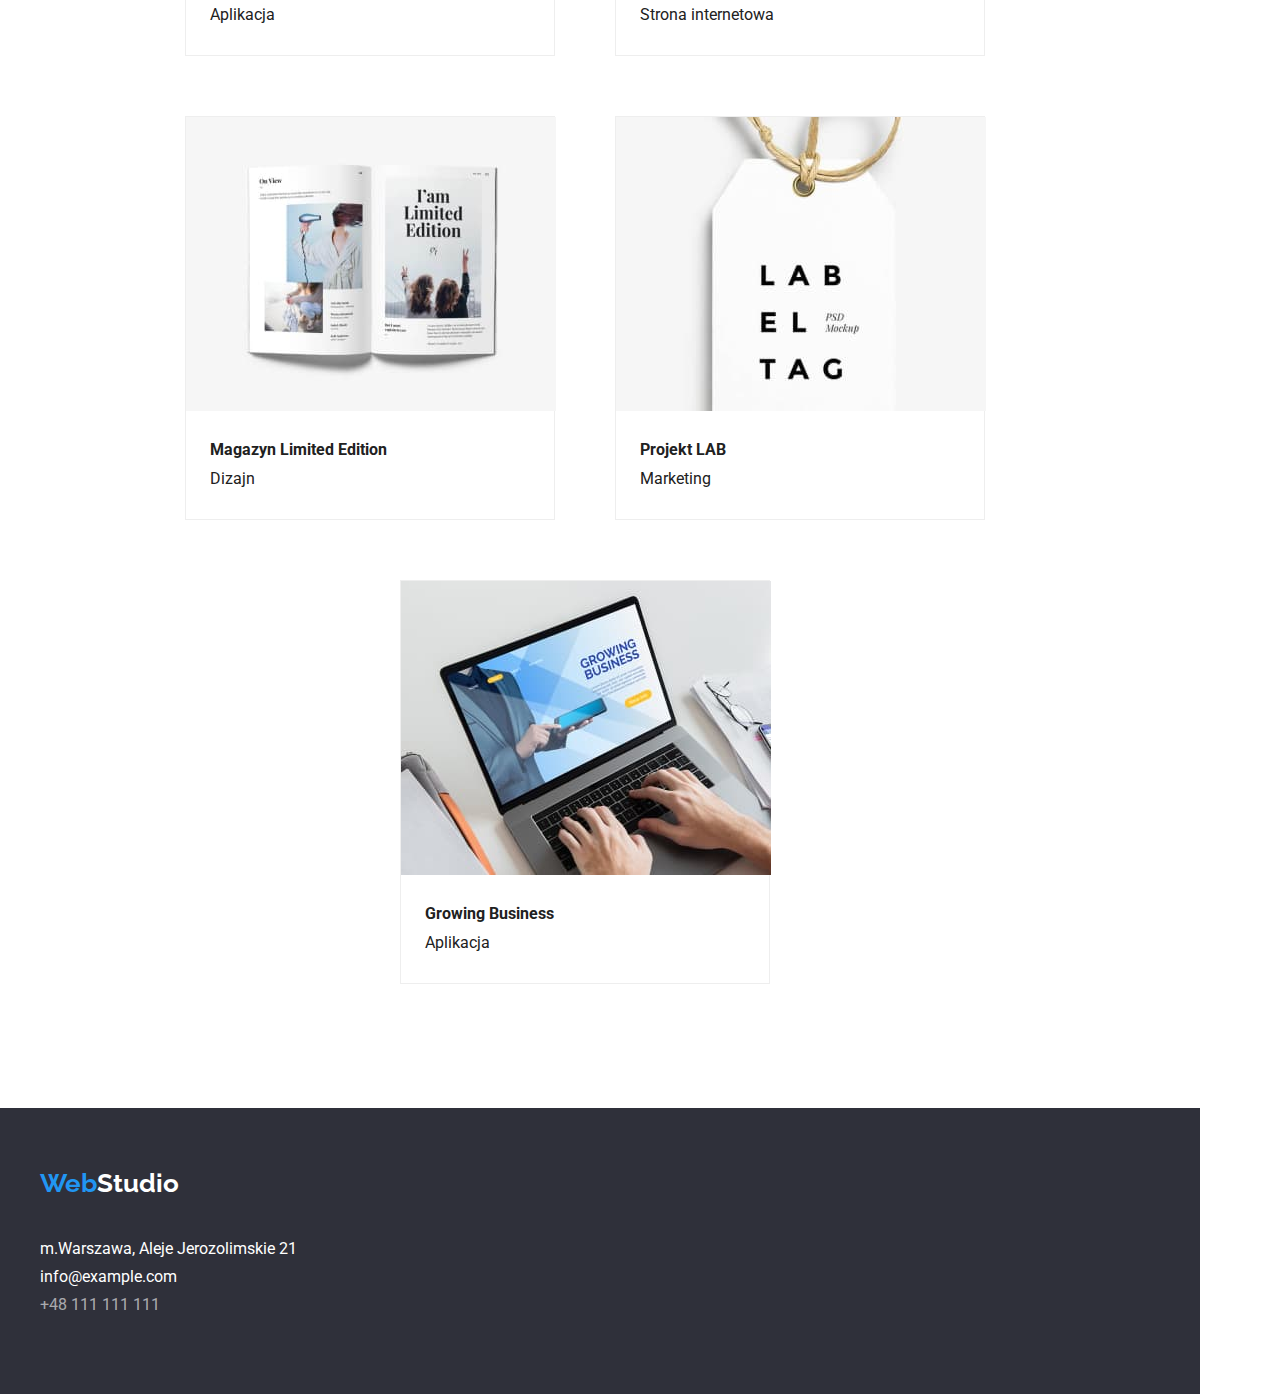
==== commit 0dae3713: "goit-homework03" ====
--- a/portfolio.html
+++ b/portfolio.html
@@ -63,7 +63,7 @@
       </nav>
     </header>
     <main class="container">
-      <div>
+      <div class="tekstowa-klasa">
         <ul class="section-buttons">
           <li>
             <button class="fontweight-500 buttons buttons1" type="button">
--- a/css/styles.css
+++ b/css/styles.css
@@ -71,6 +71,7 @@
     font-family: "Raleway", "sans-serif";
     line-height: 1.19;
     text-decoration: none;
+    padding-left: 40px;
 }
 footer{
     background-color: var(--footer-color);
@@ -101,10 +102,9 @@
     line-height: 1.36;
     font-weight: 900;
     padding-top: 200px;
-    padding-left: 452px;
-    padding-right: 452px;
+    padding-left: 300px;
+    padding-right: 300px;
     text-align: center;
-word-wrap: break-word;
     
 }
 .button-service{
@@ -116,35 +116,29 @@
     border-radius: 4px;
     border: #2196f3;
     margin-top: 30px;
-    margin-bottom: 200px;
-    margin-left: 700px;
-    margin-right: 700px;
     width:200px;
     height: 50px;
-    padding-left: 41px;
-    padding-top: 10px;
-    padding-right: 42px;
-    padding-bottom: 10px;
+    align-items: center;
+    margin-bottom: 210px;
+    margin-left: 500px;
+    
 
 }
 .section-header{
     font-size: 36px;
     line-height: 1.17;
     flex-wrap: nowrap;
-    text-align: justify;
-    padding-left: 624px;
+    text-align: center;
     padding-top:94px;
 }
 .section-header02{
     font-size: 36px;
     line-height: 1.17;
     flex-wrap: nowrap;
-    text-align: justify;
-    padding-left: 695px;
+    text-align: center;
     padding-top: 94px;
     background-color: var(--button-color);
     margin:auto;
-    width: 1600px;
 }
 .section-heading{
     line-height: 1.14;
@@ -220,22 +214,24 @@
     width: 1200px;
 }
 .section-nav{
-    width: 1600px;
     border: 1px solid var(--color-two);
-    padding-right: 227px;
-    padding-left: 215px;
+    justify-content: space-between;
+}
+.navigation{
+    display: inline-flex;
+    align-content: space-between;
+    align-items: center;
 }
 .section-navlinks{
     display: inline-flex;
     list-style: none;
     color: var(--main-color);
-    justify-content: space-between;
-    align-items: center;
+    padding-left: 15px;
     gap:46px;
-    margin-left: 93px;
-    padding-top: 32px;
-    padding-bottom: 32px;
-}
+        margin-left: 93px;
+        padding-top: 32px;
+        padding-bottom: 32px;
+    }
 .section-logo{
     display: inline-flex;
     list-style: none;
@@ -246,31 +242,25 @@
 .section-navcontacts{
     display: inline-flex;
     list-style: none;
-gap:50px;
-margin-left: 320px;
-padding-top: 32px;
-padding-bottom: 32px;
-color: var(--contact-color);}
+    color: var(--contact-color);
+gap:46px;
+padding-left: 200px;}
 
 .section-motto{
     background-color: var(--footer-color);
-    width: 1600px;
     margin-top: 0px;
     }
 .section-lorem{
     display:flex;
     list-style: none;
-    width: 1600px;
     padding-top: 94px;
-    padding-left: 215px;
-    padding-right: 215px;
+    padding-left: 40px;
     }
     .section-text{
         margin-top: 10px;
     }
 .section-pictures{
     display: inline-flex;
-    width: 1600px;
     list-style: none;
     justify-content: center;
     padding-bottom: 94px;
@@ -281,31 +271,27 @@
 .section-team{
     display: inline-flex;
     list-style: none;
-    width: 1600px;
     background-color: var(--button-color);
     padding-top: 50px;
-    padding-left: 215px;
+    padding-left: 15px;
     padding-bottom: 94px;
 
 }
 .section-footer{
-    width: 1600px;
     text-decoration: none;
     padding-top: 60px;
 }
 .logo-footer{
     padding-top:60px;
-    padding-left: 215px;
+    padding-left: 40px;
 
 }
 .section-buttons{
-    width: 1600px;
     display: inline-flex;
     list-style: none;
     justify-content: center;
 }
 .section-cards{
-    width: 1600px;
     display:flex;
     list-style: none;
     justify-content: center;
@@ -314,8 +300,8 @@
     row-gap: 30px;
     padding-bottom: 94px;
     margin-top: 56px;
-    padding-left: 215px;
-}
+}
+
 .buttons{
     border-radius: 4px;
     border-color: var(--button-color);
@@ -337,15 +323,8 @@
     
 }
 .lorem-text01{
-    padding-left: 215px;
     padding-top: 94px;
     margin-top: 10px;
-}
-item1{
-    flex-grow: 1;
-}
-item3{
-    flex-grow:2;
 }
 .buttons{
     font-size: 16px;
@@ -398,7 +377,7 @@
     flex-basis: calc((100% - (2 * 30px)) / 3);
 }
 .address-footer{
-    padding-left: 215px;
+    padding-left: 40px;
     padding-top: 20px;
     padding-bottom: 80px;
     text-decoration: none;
@@ -417,7 +396,6 @@
     border-color: rgba(0,0,0,0.12);
     width: 270px;
     height: 368px;
-    margin-right: 30px;
     background-color:var(--light-color);
 }
 .box-picture{
@@ -430,5 +408,8 @@
     margin-top: 9px;
     color: var(--footer-address);
 }
-
-
+.tekstowa-klasa{
+    display: flex;
+    justify-content: center;
+}
+
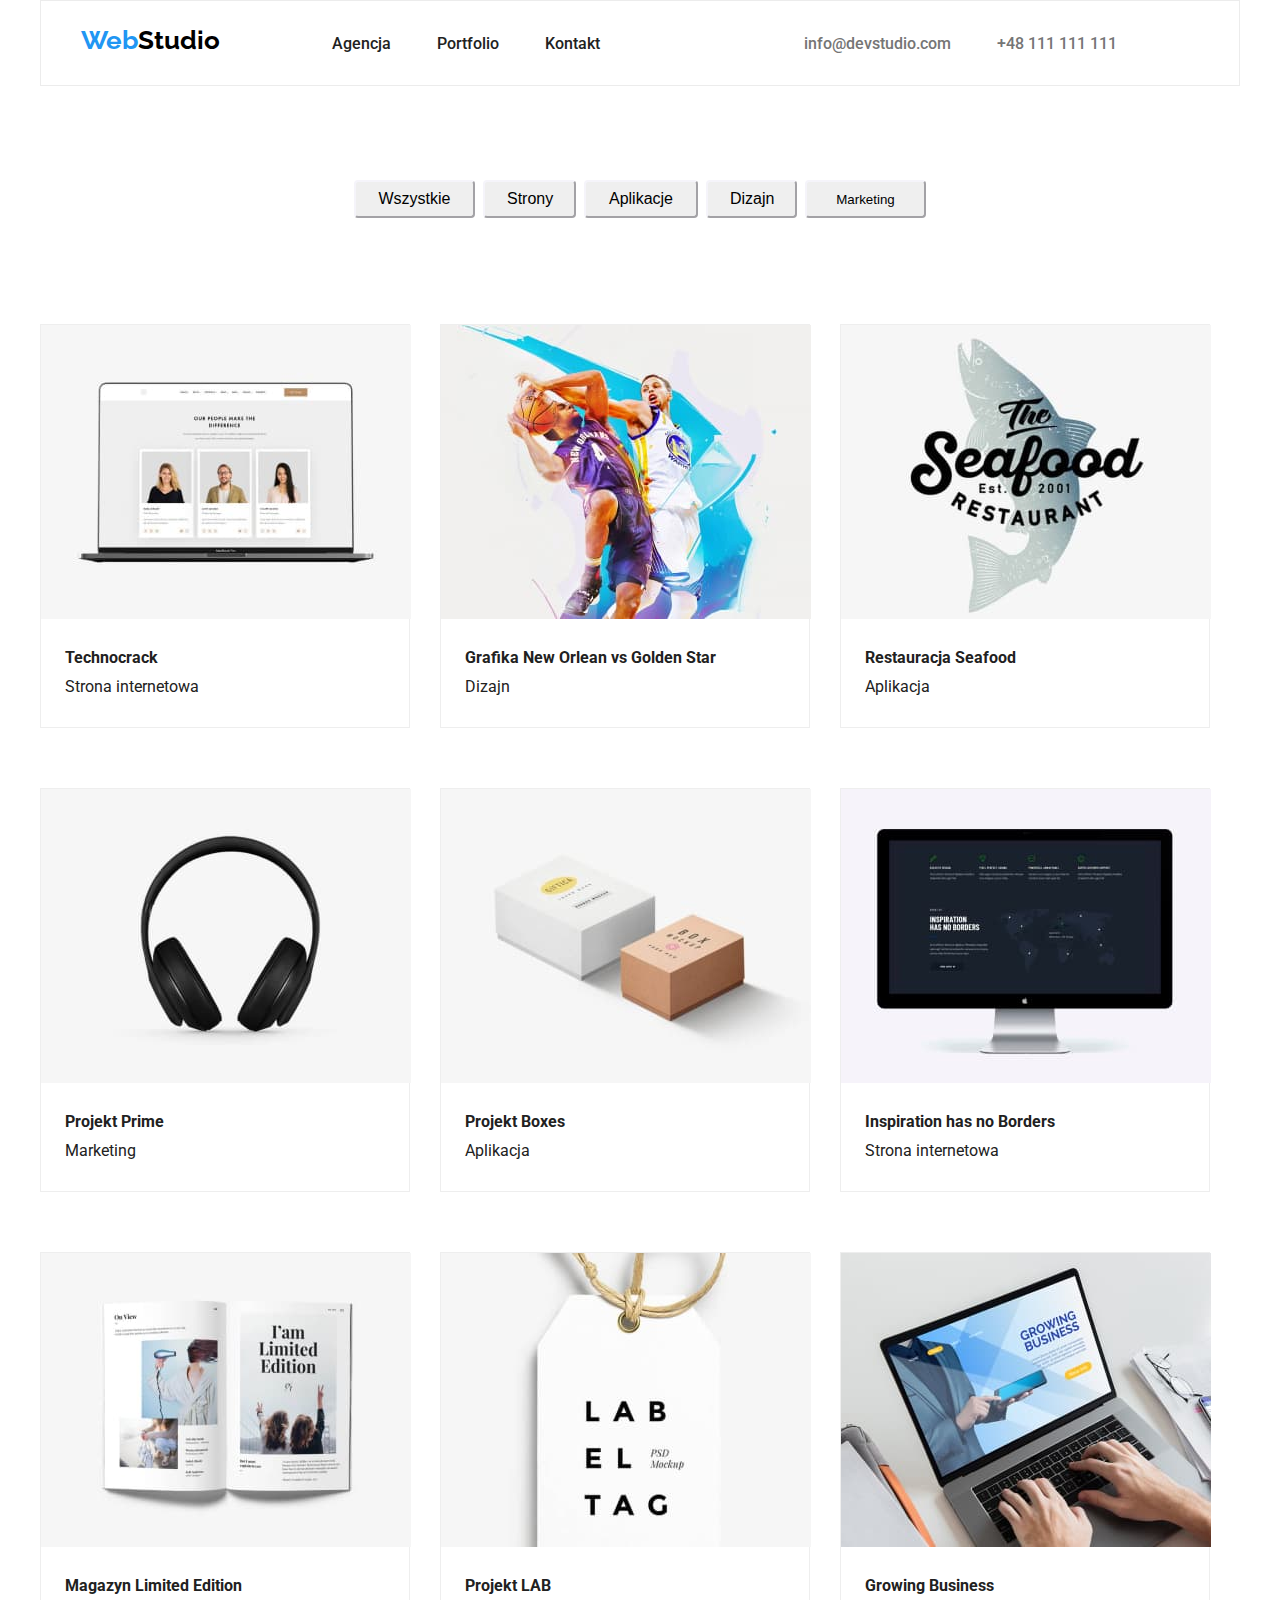
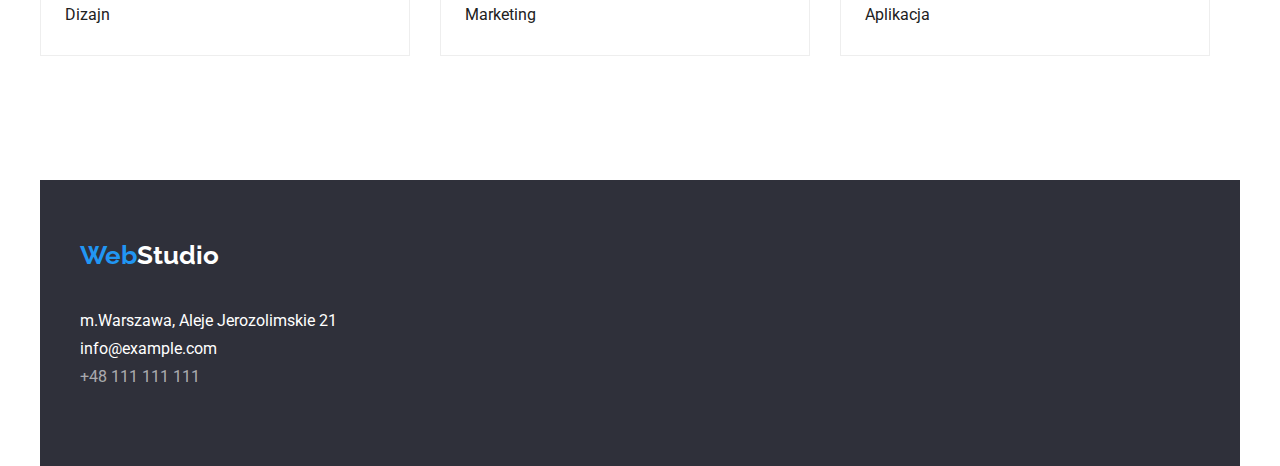
==== commit 793a497b: "finished homework" ====
--- a/portfolio.html
+++ b/portfolio.html
@@ -17,8 +17,8 @@
     />
     <link rel="stylesheet" href="./css/styles.css" />
   </head>
-  <body class="container">
-    <header>
+  <body>
+    <header class="container">
       <nav class="section-nav">
         <ul>
           <div class="section-logo">
--- a/css/styles.css
+++ b/css/styles.css
@@ -28,7 +28,11 @@
     font-weight: 700;
 }
 header{
+    margin: 0 auto;
     background-color:var(--light-color);
+}
+main{
+    margin: 0 auto;
 }
 .nav-link:hover, .nav-link:focus{
     color:var(--blue-color);
@@ -74,6 +78,7 @@
     padding-left: 40px;
 }
 footer{
+    margin: 0 auto;
     background-color: var(--footer-color);
 }
 address{
@@ -296,7 +301,6 @@
     list-style: none;
     justify-content: center;
     flex-wrap: wrap;
-    column-gap: 30px;
     row-gap: 30px;
     padding-bottom: 94px;
     margin-top: 56px;
@@ -412,4 +416,6 @@
     display: flex;
     justify-content: center;
 }
-
+.sort{
+    margin:0 auto;
+}
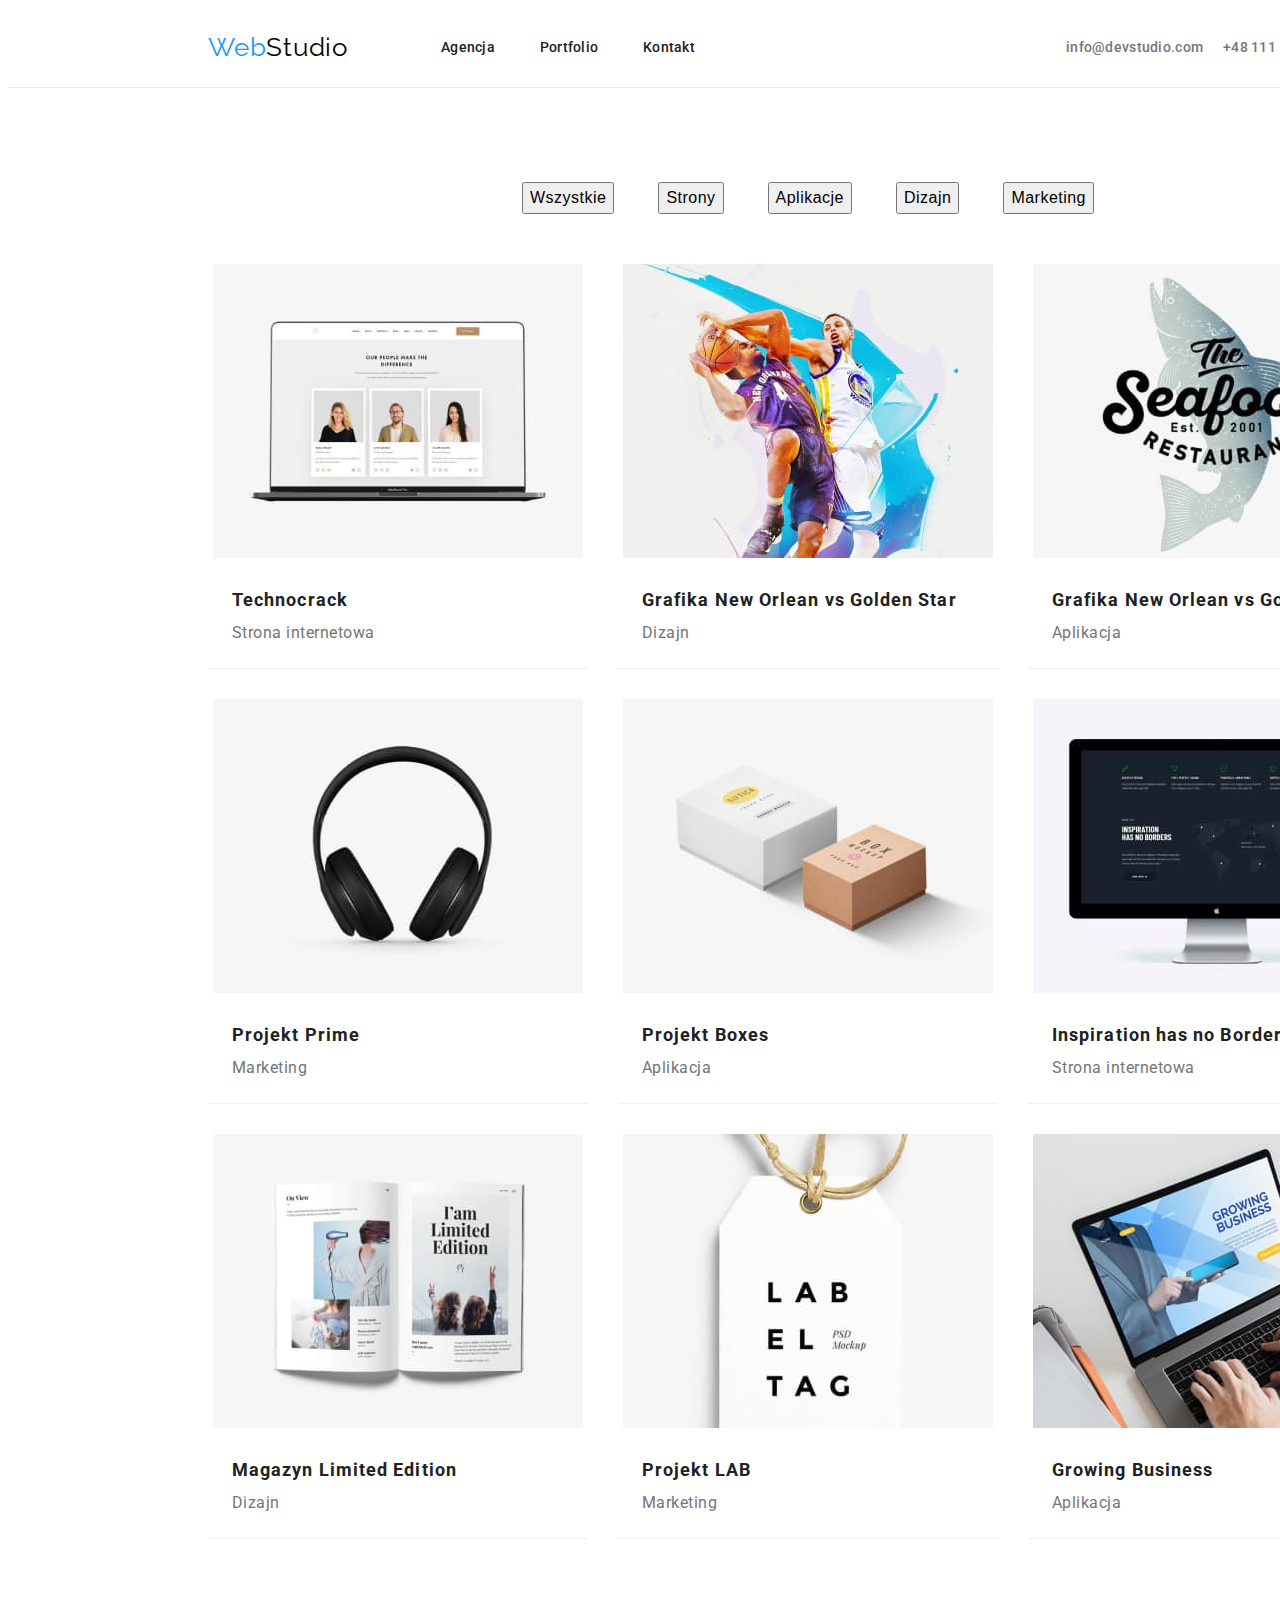
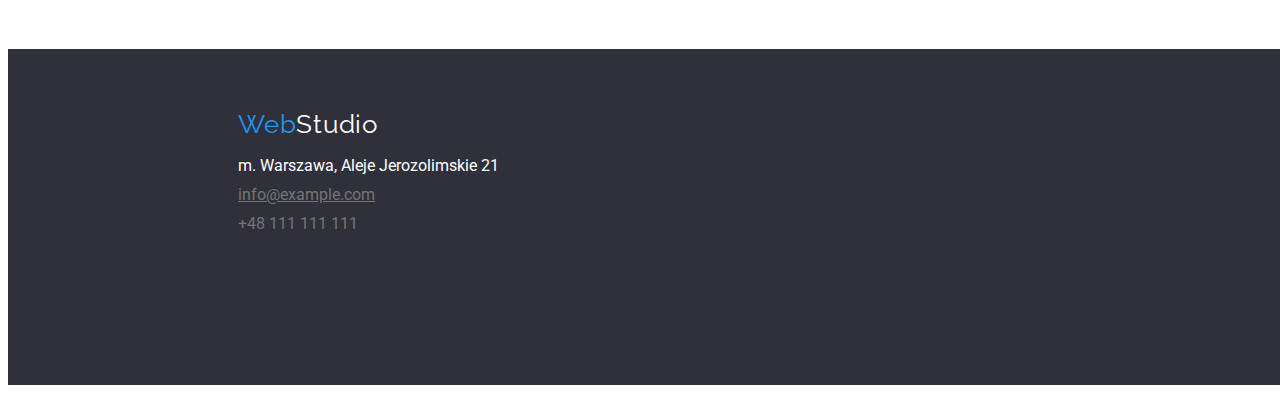
==== commit 270a37f6: "update" ====
--- a/portfolio.html
+++ b/portfolio.html
@@ -1,261 +1,160 @@
 <!DOCTYPE html>
 <html lang="pl">
   <head>
-    <link rel="preconnect" href="https://fonts.googleapis.com" />
-    <link rel="preconnect" href="https://fonts.gstatic.com" crossorigin />
+    <meta charset="UTF-8">
+    <meta http-equiv="X-UA-Compatible" content="IE=edge">
+    <meta name="viewport" content="width=device-width, initial-scale=1.0">
+    <title>WebStudio</title>
+    <link rel="stylesheet" href="css/modern-normalize.css">
+    <link rel="preconnect" href="https://fonts.googleapis.com">
+    <link rel="preconnect" href="https://fonts.gstatic.com" crossorigin>
     <link
-      href="https://fonts.googleapis.com/css2?family=Raleway:wght@700&family=Roboto:wght@400;500;700;900&display=swap"
-      rel="stylesheet"
-    />
-    <title>Portfolio</title>
+      href="https://fonts.googleapis.com/css2?family=Raleway:ital,wght@0,700;1,700&family=Roboto:ital,wght@0,400;0,500;0,700;0,900;1,400;1,500;1,700;1,900&display=swap"
+      rel="stylesheet">
+
+  <!-- Modern normalize -->
+  
     <link
       rel="stylesheet"
       href="https://cdnjs.cloudflare.com/ajax/libs/modern-normalize/1.1.0/modern-normalize.min.css"
       integrity="sha512-wpPYUAdjBVSE4KJnH1VR1HeZfpl1ub8YT/NKx4PuQ5NmX2tKuGu6U/JRp5y+Y8XG2tV+wKQpNHVUX03MfMFn9Q=="
       crossorigin="anonymous"
-      referrerpolicy="no-referrer"
-    />
-    <link rel="stylesheet" href="./css/styles.css" />
-  </head>
-  <body>
-    <header class="container">
-      <nav class="section-nav">
-        <ul>
-          <div class="section-logo">
-            <li>
-              <a class="fontweight-700 logo" href="./index.html"
-                ><span class="web">Web</span><span class="studio">Studio</span></a
-              >
-            </li>
-          </div>
-          <div class="section-navlinks">
-            <li>
-              <a class="fontweight-500 nav-link agency" href="html://agencja.pl"
-                >Agencja</a
-              >
-            </li>
-            <li>
-              <a class="fontweight-500 nav-link portfolio" href="./portfolio.html"
-                >Portfolio</a
-              >
-            </li>
-            <li>
-              <a class="fontweight-500 nav-link contact" href="html://kontakt.pl"
-                >Kontakt</a
-              >
-            </li>
-          </div>
-          <div class="section-navcontacts">
-            <li>
-              <a
-                class="fontweight-500 nav-link mail02 mail contact-mail"
-                href="mailto:info@devstudio.com"
-                >info@devstudio.com</a
-              >
-            </li>
-            <li>
-              <a class="fontweight-500 nav-link telefon number-contact" href="tel:+48111111111"
-                >+48 111 111 111</a
-              >
-            </li>
-          </div>
-        </ul>
-      </nav>
-    </header>
-    <main class="container">
-      <div class="tekstowa-klasa">
-        <ul class="section-buttons">
-          <li>
-            <button class="fontweight-500 buttons buttons1" type="button">
-              Wszystkie
-            </button>
-          </li>
-          <li>
-            <button class="fontweight-500 buttons buttons2" type="button">
-              Strony
-            </button>
-          </li>
-          <li>
-            <button class="fontweight-500 buttons buttons3" type="button">
-              Aplikacje
-            </button>
-          </li>
-          <li>
-            <button class="fontweight-500 buttons buttons4" type="button">
-              Dizajn
-            </button>
-          </li>
-          <li>
-            <button class="fontweight-500 buttons5" type="button">
-              Marketing
-            </button>
-          </li>
-        </ul>
-      </div>
-      <div>
-        <ul class="section-cards">
-          <li class="card-photo">
-            <figure class="section-photo cards">
-              <img
-                class="gallery"
-                src="images/picture1-02.jpg"
-                alt="team photo on a website"
-                width="370"
-                height="294"
-              />
-              <figcaption>
-                <p class="fontweight-700 gallery-title card-title">Technocrack
-                </p>
-                <p class="card-subtitle">Strona internetowa</p>
-              </figcaption>
-            </figure>
-          </li>
-          <li class="card-photo">
-            <figure class="section-photo cards">
-              <img
-                class="gallery"
-                src="images/picture2-02.jpg"
-                alt="image of a basketball players"
-                width="370"
-                height="294"
-              />
-              <figcaption>
-                <p class="fontweight-700 gallery-title card-title">Grafika New Orlean vs Golden Star
-                </p>
-                <p class="card-subtitle">Dizajn</p>
-              </figcaption>
-            </figure>
-          </li>
-          <li class="card-photo">
-            <figure class="section-photo cards">
-              <img
-                class="gallery"
-                src="images/picture3-02.jpg"
-                alt="picture of a name restaurant"
-                width="370"
-                height="294"
-              />
-              <figcaption>
-                <p class="fontweight-700 gallery-title card-title">
-                  Restauracja Seafood
-                </p>
-                <p class="card-subtitle">Aplikacja</p>
-              </figcaption>
-            </figure>
-          </li>
-          <li class="card-photo">
-            <figure class="section-photo cards">
-              <img
-                class="gallery"
-                src="images/picture4-02.jpg"
-                alt="image of a headphone"
-                width="370"
-                height="294"
-              />
-              <figcaption>
-                <p class="fontweight-700 gallery-title card-title">
-                  Projekt Prime
-                </p>
-                <p class="card-subtitle">Marketing</p>
-              </figcaption>
-            </figure>
-          </li>
-          <li class="card-photo">
-            <figure class="section-photo cards">
-              <img
-                class="gallery"
-                src="images/picture5-02.jpg"
-                alt="image of a boxes"
-                width="370"
-                height="294"
-              />
-              <figcaption>
-                <p class="fontweight-700 gallery-title card-title">
-                  Projekt Boxes
-                </p>
-                <p class="card-subtitle">Aplikacja</p>
-              </figcaption>
-            </figure>
-          </li>
-          <li class="card-photo">
-            <figure class="section-photo cards">
-              <img
-                class="gallery"
-                src="images/picture6-02.jpg"
-                alt="image of a monitor"
-                width="370"
-                height="294"
-              />
-              <figcaption>
-                <p class="fontweight-700 gallery-title card-title">
-                  Inspiration has no Borders
-                </p>
-                <p class="card-subtitle">Strona internetowa</p>
-              </figcaption>
-            </figure>
-          </li>
-          <li class="card-photo">
-            <figure class="section-photo cards">
-              <img
-                class="gallery"
-                src="images/picture7-02.jpg"
-                alt="image of a book"
-                width="370"
-                height="294"
-              />
-              <figcaption>
-                <p class="fontweight-700 gallery-title card-title">
-                  Magazyn Limited Edition
-                </p>
-                <p class="card-subtitle">Dizajn</p>
-              </figcaption>
-            </figure>
-          </li>
-          <li class="card-photo">
-            <figure class="section-photo cards">
-              <img
-                class="gallery"
-                src="images/picture8-02.jpg"
-                alt="image of a pendant"
-                width="370"
-                height="294"
-              />
-              <figcaption>
-                <p class="fontweight-700 gallery-title card-title">
-                  Projekt LAB
-                </p>
-                <p class="card-subtitle">Marketing</p>
-              </figcaption>
-            </figure>
-          </li>
-          <li class="card-photo">
-            <figure class="section-photo2 cards">
-              <img
-                class="gallery"
-                src="images/picture9-02.jpg"
-                alt="image of a desktop"
-                width="370"
-                height="294"
-              />
-              <figcaption>
-                <p class="fontweight-700 gallery-title card-title">
-                  Growing Business
-                </p>
-                <p class="card-subtitle">Aplikacja</p>
-              </figcaption>
-            </figure>
-          </li>
-        </ul>
-      </div>
-    </main>
-    <footer class="container section-footer">
-      <a class="fontweight-700 logo logo-footer" href="html://webstudio.pl"
-        ><span class="web">Web</span><span class="studio2">Studio</span></a
-      >
-      <div class="address-footer">
-        <p class="address">m.Warszawa, Aleje Jerozolimskie 21</p>
-        <p class="mail footer-link">info@example.com</p>
-        <p class="number footer-link">+48 111 111 111</p>
-    </footer>
+      referrerpolicy="no-referrer">
+      <link rel="stylesheet" href="css/styles.css">
+    </head>
+    <body>
+      <div class="wrapper">
+
+  <!-- ========== HEADER ========== -->
+
+      <header class="header-container">
+        <div class="container">
+          <a class="logo-placeholder style-link" href="#"><span class="logo-span">Web</span>Studio</a>
+
+    <!-- Menu -->
+
+          <nav class="navigation">
+            <ul class="nav-links">
+              <li><a class="nav-link style-link" href="index.html">Agencja</a></li>
+              <li><a class="nav-link style-link" href="#">Portfolio</a></li>
+              <li><a class="nav-link style-link" href="#">Kontakt</a></li>
+            </ul>
+          </nav>
+
+  <!-- Contact details -->
+
+          <a class="info-link mail-link style-link" href="mailto:info@devstudio.com">info@devstudio.com</a>
+          <a class="info-link tel-link style-link" href="tel:+48111111111">+48 111 111 111</a>
+        </div>
+      </header>
+
+  <!-- ========== HEADER ========== -->
+
+      <main class="section">
+        <div class="container">
+
+  <!-- Section for button to filter portfolio  -->
+
+          <section class="filtr-portfolio">
+            <ul class="portfolio-buttons">
+              <li><button class="filter-btn" type="button">Wszystkie</button></li>
+              <li><button class="filter-btn" type="button">Strony</button></li>
+              <li><button class="filter-btn" type="button">Aplikacje</button></li>
+              <li><button class="filter-btn" type="button">Dizajn</button></li>
+              <li><button class="filter-btn" type="button">Marketing</button></li>
+            </ul>
+          </section>
+
+  <!-- Portfolio section, images with descriptions -->
+
+          <section class="portfolio">
+            <ul class="portfolio-list">
+              <li class="portfolio-item">
+                <img src="images/portfolio/portfolio-01.jpg" style="margin: 0" alt="Picture of website with some people" width="370" height="294">
+                <div class="portfolio-text-container">
+                  <h3 class="portfolio-title">Technocrack</h3>
+                  <p class="portfolio-description">Strona internetowa</p>
+                </div>
+              </li>
+              <li class="portfolio-item">
+                <img src="images/portfolio/portfolio-02.jpg" alt="Picture of two basketball players" width="370" height="294">
+                <div class="portfolio-text-container">
+                  <h3 class="portfolio-title">Grafika New Orlean vs Golden Star</h3>
+                  <p class="portfolio-description">Dizajn</p>
+                </div>
+              </li>
+              <li class="portfolio-item">
+                <img src="images/portfolio/portfolio-03.jpg" alt="Picture of logo similar to fish" width="370" height="294">
+                <div class="portfolio-text-container">
+                  <h3 class="portfolio-title">Grafika New Orlean vs Golden Star</h3>
+                  <p class="portfolio-description">Aplikacja</p>
+                </div>
+              </li>
+              <li class="portfolio-item">
+                <img src="images/portfolio/portfolio-04.jpg" alt="Picture of headphones" width="370" height="294">
+                <div class="portfolio-text-container">
+                  <h3 class="portfolio-title">Projekt Prime</h3>
+                  <p class="portfolio-description">Marketing</p>
+                </div>
+              </li>
+              <li class="portfolio-item">
+                <img src="images/portfolio/portfolio-05.jpg" alt="Picture of two boxes" width="370" height="294">
+                <div class="portfolio-text-container">
+                  <h3 class="portfolio-title">Projekt Boxes</h3>
+                  <p class="portfolio-description">Aplikacja</p>
+                </div>
+              </li>
+              <li class="portfolio-item">
+                <img src="images/portfolio/portfolio-06.jpg" alt="Picture of website with a lot of inormation" width="370" height="294">
+                <div class="portfolio-text-container">
+                  <h3 class="portfolio-title">Inspiration has no Borders</h3>
+                  <p class="portfolio-description">Strona internetowa</p>
+                </div>
+              </li>
+              <li class="portfolio-item">
+                <img src="images/portfolio/portfolio-07.jpg" alt="Picture of a magazine" width="370" height="294">
+                <div class="portfolio-text-container">
+                  <h3 class="portfolio-title">Magazyn Limited Edition</h3>
+                  <p class="portfolio-description">Dizajn</p>
+                </div>
+              </li>
+              <li class="portfolio-item">
+                <img src="images/portfolio/portfolio-08.jpg" alt="Picture of a label" width="370" height="294">
+                <div class="portfolio-text-container">
+                  <h3 class="portfolio-title">Projekt LAB</h3>
+                  <p class="portfolio-description">Marketing</p>
+                </div>
+              </li>
+              <li class="portfolio-item">
+                <img src="images/portfolio/portfolio-09.jpg" alt="Picture of someone typing on a laptop" width="370" height="294">
+                <div class="portfolio-text-container">
+                  <h3 class="portfolio-title">Growing Business</h3>
+                  <p class="portfolio-description">Aplikacja</p>
+                </div>
+              </li>
+            </ul>
+          </section>
+        </div>
+      </main>
+
+  <!-- ========== FOOTER ========== -->
+
+      <footer class="foot">
+        <div class="container">
+          <a class="logo-placeholder logo-down style-link" href="#"><span class="logo-span">Web</span>Studio</a>
+          <address class="adres">
+            <ul class="adres-list">
+              <li>
+                <a class="where-to style-link" href="https://goo.gl/maps/Lxoy2PiTruj3LMqQA" target="_blank" rel="noopener nofollow noreferrer">
+                  m. Warszawa, Aleje Jerozolimskie 21
+                </a>
+              </li>
+              <li><a class="info-link transparent style-link underline-link" href="mailto:info@example.com">info@example.com</a></li>
+              <li><a class="info-link transparent style-link" href="tel:+48111111111">+48 111 111 111</a></li>
+            </ul>
+          </address>
+        </div>
+      </footer>
+    </div>
   </body>
-</html>
+</html>--- a/css/styles.css
+++ b/css/styles.css
@@ -1,421 +1,322 @@
-:root{
-    --main-color: #212121;
-    --background-color: #e5e5e5;
-    --footer-color: #2f303a;
-    --blue-color:#2196f3;
-    --contact-color: #757575;
-    --button-color: #f5f4fa;
-    --footer-address:#ffffff99;
-    --light-color: #ffffff;
-    --color-one: #EEEEEE;
-    --color-two: #ECECEC;
-    --color-three: #000000;
-}
-*,
-*::before,
-*::after {
-    margin: 0;
-   padding: 0;
-   box-sizing: border-box;
-   }
-.fontweight-500{
+:root {
+    --font-main-color: #212121;
+    --font-secondary-color: #757575;
+    --font-hover-link-color: #2196f3;
+    --btn-hover-bg-color: #2196f3;
+    --color-white: #ffffff;
+    --color-black: #000000;
+    --bg-dark-color: #2f303a;
+    --bg-medium-color: #f5f4fa;
+    --font-transparent: rgb(255 255 255 / 0.6);
+    --nav-border-color: #ececec;
+  }
+
+  body {
+    font-family: "Roboto", "Raleway", sans-serif;
+    color: var(--font-main-color);
+  }
+  
+  /* Background colors */
+
+  .showcase {
+    background-color: var(--bg-dark-color);
+    text-align: center;
+    padding: 200px 0px;
+  }
+  
+  .team {
+    background-color: var(--bg-medium-color);
+  }
+  
+  .foot {
+    background-color: var(--bg-dark-color);
+    height: 252px;
+    padding: 60px 215px 24px 215px;
+  }
+  
+  /* Links */
+  
+  .style-link {
+    text-decoration: none;
+  }
+  
+  .transparent {
+    color: var(--font-transparent);
+  }
+  
+  .underline-link {
+    text-decoration: underline;
+  }
+  
+  /* Hover and focus */
+  
+  .filter-btn:hover,
+  .filter-btn:focus,
+  .order-btn:hover,
+  .order-btn:focus {
+    background-color: var(--btn-hover-bg-color);
+    color: var(--color-white);
+    cursor: pointer;
+  }
+  
+  .style-link:hover,
+  .style-link:focus {
+    color: var(--font-hover-link-color);
+  }
+  
+  /* Font colors, sizes and weight */
+  
+  .logo-placeholder {
+    display: inline-block;
+    color: var(--color-black);
+    font-family: "Raleway";
+    font-style: normal;
+    font-size: 26px;
+    line-height: 1.2;
+    letter-spacing: 0.03em;
+    margin-right: 93px;
+    vertical-align: middle;
+  }
+  
+  .logo-down {
+    color: var(--color-white);
+  }
+  
+  .logo-span {
+    color: var(--font-hover-link-color);
+  }
+  
+  .navigation {
+    display: inline-block;
     font-weight: 500;
-}
-.fontweight-600{
-    font-weight: 600;
-}
-.fontweight-700{
+    font-size: 14px;
+    line-height: 1.14;
+    letter-spacing: 0.02em;
+    vertical-align: middle;
+  }
+  
+  .nav-link {
+    color: var(--font-main-color);
+  }
+  
+  .info-link {
+    color: var(--font-secondary-color);
+  }
+  
+  .mail-link {
+    display: inline-block;
+    margin-left: 371px;
+    font-weight: 500;
+    font-size: 14px;
+    line-height: 1.14;
+    letter-spacing: 0.02em;
+    vertical-align: middle;
+  }
+  
+  .tel-link {
+    display: inline-block;
+    margin-left: 20px;
+    font-weight: 500;
+    font-size: 14px;
+    line-height: 1.14;
+    letter-spacing: 0.02em;
+    vertical-align: middle;
+  }
+  
+  .showcase-h1 {
+    display: block;
+    margin: auto;
+    text-transform: uppercase;
+    color: var(--color-white);
+    font-weight: 900;
+    font-size: 44px;
+    line-height: 1.37;
+    text-align: center;
+    letter-spacing: 0.06em;
+    width: 700px;
+  }
+  
+  .section-h2 {
+    font-size: 36px;
+    line-height: 1.17;
+    text-align: center;
+    letter-spacing: 0.03em;
+    margin: 0 auto 50px auto;
+  }
+  
+  .order-btn {
     font-weight: 700;
-}
-header{
-    margin: 0 auto;
-    background-color:var(--light-color);
-}
-main{
-    margin: 0 auto;
-}
-.nav-link:hover, .nav-link:focus{
-    color:var(--blue-color);
-    font-size: 14px;
-    line-height: 1.14;
-    text-decoration: none;
-}
-.agency{
-    text-decoration: none;
-    color: var(--main-color);
-}
-.portfolio{
-    text-decoration: none;
-    color: var(--main-color);
-}
-.contact{
-    text-decoration: none;
-    color: var(--main-color);
-}
-body{
-    font-family: "Roboto", "sans-serif";
-    color: var(--main-color);
-    background-color: var(--light-color);
-}
-button:hover, button:focus{
-    color: var(--light-color);
-    background-color: var(--blue-color);
-    cursor: pointer;
-}
-.gallery{
+    font-size: 16px;
+    line-height: 1.875;
+    margin-top: 30px;
+    width: 200px;
+    border: none;
+    padding: 10px 0px;
+  }
+  
+  .about-h3 {
+    font-size: 14px;
+    line-height: 1.15;
+    letter-spacing: 0.03em;
+    text-transform: uppercase;
+  }
+  
+  .about-article {
+    color: var(--font-secondary-color);
+    font-size: 14px;
+    line-height: 1.71;
+    letter-spacing: 0.03em;
+  }
+  
+  .teammate-name {
+    font-weight: 500;
+    font-size: 16px;
+    line-height: 1.19;
+    letter-spacing: 0.03em;
+  }
+  
+  .teammate-description {
+    color: var(--font-secondary-color);
+    font-size: 16px;
+    line-height: 1.19;
+    letter-spacing: 0.03em;
+  }
+  
+  .adres {
+    font-style: normal;
+  }
+  
+  .where-to {
+    color: var(--color-white);
+  }
+  
+  .filter-btn {
+    font-size: 16px;
+    line-height: 1.625;
+    letter-spacing: 0.03em;
+  }
+  
+  .portfolio-title {
     font-size: 18px;
     line-height: 2;
-}
-.gallery-title {
-    font-size: 16px;
-    line-height: 1.88;
-}
-.logo{
-    font-size: 26px;
-    font-family: "Raleway", "sans-serif";
-    line-height: 1.19;
-    text-decoration: none;
-    padding-left: 40px;
-}
-footer{
-    margin: 0 auto;
-    background-color: var(--footer-color);
-}
-address{
-    color: var(--footer-address);
-    font-size: 14px;
-    line-height: 1.17;
-}
-.web{
-    color:var(--blue-color);
-}
-.studio{
-    color:var(--color-three);
-    text-decoration: none;
-}
-.studio2{
-    color:var(--light-color);
-    text-decoration: none;
-}
-span[mail]{
-   cursor: pointer;
-}
-h1{
-    background-color: var(--footer-color);
-    color:var(--light-color);
-    font-size: 44px;
-    line-height: 1.36;
-    font-weight: 900;
-    padding-top: 200px;
-    padding-left: 300px;
-    padding-right: 300px;
-    text-align: center;
-    
-}
-.button-service{
-    color:var(--light-color);
-    background-color: var(--blue-color);
-    cursor:default;
-    font-size: 16px;
-    line-height: 1.88;
-    border-radius: 4px;
-    border: #2196f3;
-    margin-top: 30px;
-    width:200px;
-    height: 50px;
-    align-items: center;
-    margin-bottom: 210px;
-    margin-left: 500px;
-    
-
-}
-.section-header{
-    font-size: 36px;
-    line-height: 1.17;
-    flex-wrap: nowrap;
-    text-align: center;
-    padding-top:94px;
-}
-.section-header02{
-    font-size: 36px;
-    line-height: 1.17;
-    flex-wrap: nowrap;
-    text-align: center;
-    padding-top: 94px;
-    background-color: var(--button-color);
-    margin:auto;
-}
-.section-heading{
-    line-height: 1.14;
-    font-size: 14px;
-}
-.section-text{
-     line-height: 1.71;
-    font-size: 14px;
-}
-.gallery-name{
-    font-size: 16px;
-    line-height: 1.19;
-    padding-left: 99px;
-    padding-right: 99px;
-    margin-top: 30px;
-}
-.gallery-description01{
-   font-size: 16px;
-    line-height: 1.19;
-    padding-left: 70px;
-    padding-right: 70px;
-    margin-top: 10px;
-}
-.gallery-description02{
-    font-size: 16px;
-     line-height: 1.19;
-     padding-left: 62px;
-     padding-right: 61px;
-     margin-top: 10px;
- }
- .gallery-description03{
-    font-size: 16px;
-     line-height: 1.19;
-     padding-left: 97px;
-     padding-right: 97px;
-     margin-top: 10px;
- }
- .gallery-description04{
-    font-size: 16px;
-     line-height: 1.19;
-     padding-left: 92px;
-     padding-left: 91px;
-     margin-top: 10px;
- }
- span[mail2]{
-    cursor: pointer;
- }
- .mail2{
-    cursor: pointer;
-    margin-top: 9px;
-    color: var(--main-color);
-    text-decoration: none;
-}
-.number-contact{
-color: var(--contact-color);
-text-decoration: none;
-}
-
-.contact-mail{
-    text-decoration: none;
-    color:var(--contact-color);
-}
-.mail{
-    cursor: pointer;
-    margin-top: 9px;
-}
-.footer-link:hover, .footer-link:focus{
-    color:var(--blue-color);
-    font-size: 14px;
-    line-height: 1.14;
-}
-.container{
+    letter-spacing: 0.06em;
+    margin: 0;
+  }
+  
+  .portfolio-description {
+    color: var(--font-secondary-color);
+    font-size: 16px;
+    line-height: 1.875;
+    letter-spacing: 0.03em;
+    margin: 0;
+  }
+  
+  .wrapper {
+    width: 1600px;
+    margin: auto;
+  }
+  
+  .container {
     width: 1200px;
-}
-.section-nav{
-    border: 1px solid var(--color-two);
-    justify-content: space-between;
-}
-.navigation{
-    display: inline-flex;
-    align-content: space-between;
-    align-items: center;
-}
-.section-navlinks{
-    display: inline-flex;
+    margin: 0px auto;
+    padding: 0 15px;
+  }
+  
+  .section {
+    padding: 94px 0px;
+  }
+  
+  .header-container {
+    border-bottom: 1px solid var(--nav-border-color);
+    padding: 24px 0px;
+    font-size: 0px;
+  }
+  
+  .nav-links {
+    display: flex;
+    list-style-type: none;
+    padding: 0;
+    margin: 0;
+    width: 254px;
+    justify-content: space-between;
+  }
+  
+  .about-list {
+    display: flex;
     list-style: none;
-    color: var(--main-color);
-    padding-left: 15px;
-    gap:46px;
-        margin-left: 93px;
-        padding-top: 32px;
-        padding-bottom: 32px;
-    }
-.section-logo{
-    display: inline-flex;
+    justify-content: space-between;
+    padding: 0;
+    margin: 0; 
+  }
+  
+  .about-list > li:not(:last-child) {
+    margin-right: 30px;
+  }
+  
+  .about-list > li {
+    flex: 1; 
+  }
+  
+  .what-we-do {
+    margin-top: 94px;
+  }
+  
+  .about-pic-list {
+    display: flex;
     list-style: none;
-    padding-top: 24px;
-    padding-bottom: 25px;
-    
-}
-.section-navcontacts{
-    display: inline-flex;
+    padding: 0;
+    margin: 0; 
+    justify-content: space-between;
+  }
+  
+  .team-list {
+    display: flex;
     list-style: none;
-    color: var(--contact-color);
-gap:46px;
-padding-left: 200px;}
-
-.section-motto{
-    background-color: var(--footer-color);
-    margin-top: 0px;
-    }
-.section-lorem{
-    display:flex;
+    padding: 0;
+    margin: 0; 
+    justify-content: space-between;
+    text-align: center;
+  }
+  
+  .adres-list {
+    display: flex;
+    flex-direction: column;
     list-style: none;
-    padding-top: 94px;
-    padding-left: 40px;
-    }
-    .section-text{
-        margin-top: 10px;
-    }
-.section-pictures{
-    display: inline-flex;
-    list-style: none;
-    justify-content: center;
-    padding-bottom: 94px;
-    padding-top: 50px;
-    padding-left: 215px;
-    padding-right: 215px;
-}
-.section-team{
-    display: inline-flex;
-    list-style: none;
-    background-color: var(--button-color);
-    padding-top: 50px;
-    padding-left: 15px;
-    padding-bottom: 94px;
-
-}
-.section-footer{
-    text-decoration: none;
-    padding-top: 60px;
-}
-.logo-footer{
-    padding-top:60px;
-    padding-left: 40px;
-
-}
-.section-buttons{
-    display: inline-flex;
-    list-style: none;
-    justify-content: center;
-}
-.section-cards{
-    display:flex;
-    list-style: none;
-    justify-content: center;
+    padding: 0;
+  }
+  
+  .adres-list > li:not(:last-child) {
+    margin-bottom: 10px;
+  }
+  
+  .filtr-portfolio {
+    margin: 0 auto 50px auto;
+    width: 572px;
+  }
+  
+  .portfolio-buttons {
+    display: flex;
+    list-style-type: none;
+    padding: 0;
+    margin: 0;
+    justify-content: space-between;
+  }
+  
+  .portfolio-text-container {
+    padding: 20px 24px;
+    text-align: start;
+  }
+  
+  .portfolio-list {
+    text-align: center;
+    display: flex;
+    list-style-type: none;
+    padding: 0;
     flex-wrap: wrap;
-    row-gap: 30px;
-    padding-bottom: 94px;
-    margin-top: 56px;
-}
-
-.buttons{
-    border-radius: 4px;
-    border-color: var(--button-color);
-    margin-right: 8px;
-}
-.section-photo{
-    border: 1px solid var(--color-one);
-    margin-right: 30px;
-    margin-bottom: 30px;
-}
-.section-photo2{
-    border: 1px solid var(--color-one);
-    margin-right: 30px;
-    margin-bottom: 30px;
-}
-.lorem-title01{
-    padding-left: 215px;
-    padding-top: 94px;
-    
-}
-.lorem-text01{
-    padding-top: 94px;
-    margin-top: 10px;
-}
-.buttons{
-    font-size: 16px;
-    line-height: 1.14;
-    padding-top: 6px;
-    padding-left: 22px;
-    padding-bottom: 6px;
-    padding-right: 22px;
-    height: 38px;
-
-}
-.buttons1{
-    width: 121px;
-}
-.buttons2{
-    width: 93px;
-}
-.buttons3{
-    width: 114px;
-}
-.buttons4{
-    width: 91px;
-}
-.buttons5{
-    border-radius: 4px;
-    border-color: var(--button-color);
-    width: 121px;
-    height: 38px;
-}
-.section-buttons{
-    margin-top:94px;
-    margin-bottom: 50px;
-}
-.cards{
-    width: 370px;
-    height:404px;
-}
-.card-title{
-    padding-left: 24px;
-    padding-right: 24px;
-    margin-top: 20px;
-}
-.card-subtitle{
-    padding-left: 24px;
-    padding-right: 24px;
-    padding-bottom: 20px;
-    margin-top: 4px;
-}
-.card-photo{
-    flex-basis: calc((100% - (2 * 30px)) / 3);
-}
-.address-footer{
-    padding-left: 40px;
-    padding-top: 20px;
-    padding-bottom: 80px;
-    text-decoration: none;
-    color: var(--light-color);
-}
-.team-member{
-    border-radius:3px;
-    border-color: rgba(0,0,0,0.12);
-    width: 270px;
-    height: 368px;
-    margin-right: 30px;
-    background-color:var(--light-color);
-}
-.team-member02{
-    border-radius:3px;
-    border-color: rgba(0,0,0,0.12);
-    width: 270px;
-    height: 368px;
-    background-color:var(--light-color);
-}
-.box-picture{
-    margin-right: 30px;
-}
-.address{
-margin-top: 20px;
-}
-.number{
-    margin-top: 9px;
-    color: var(--footer-address);
-}
-.tekstowa-klasa{
-    display: flex;
-    justify-content: center;
-}
-.sort{
-    margin:0 auto;
-}
+    gap: 30px;
+  }
+  
+  .portfolio-item {
+    border-bottom: 1px solid #eeeeee;
+    flex-basis: calc((100% - 60px) / 3);
+  }